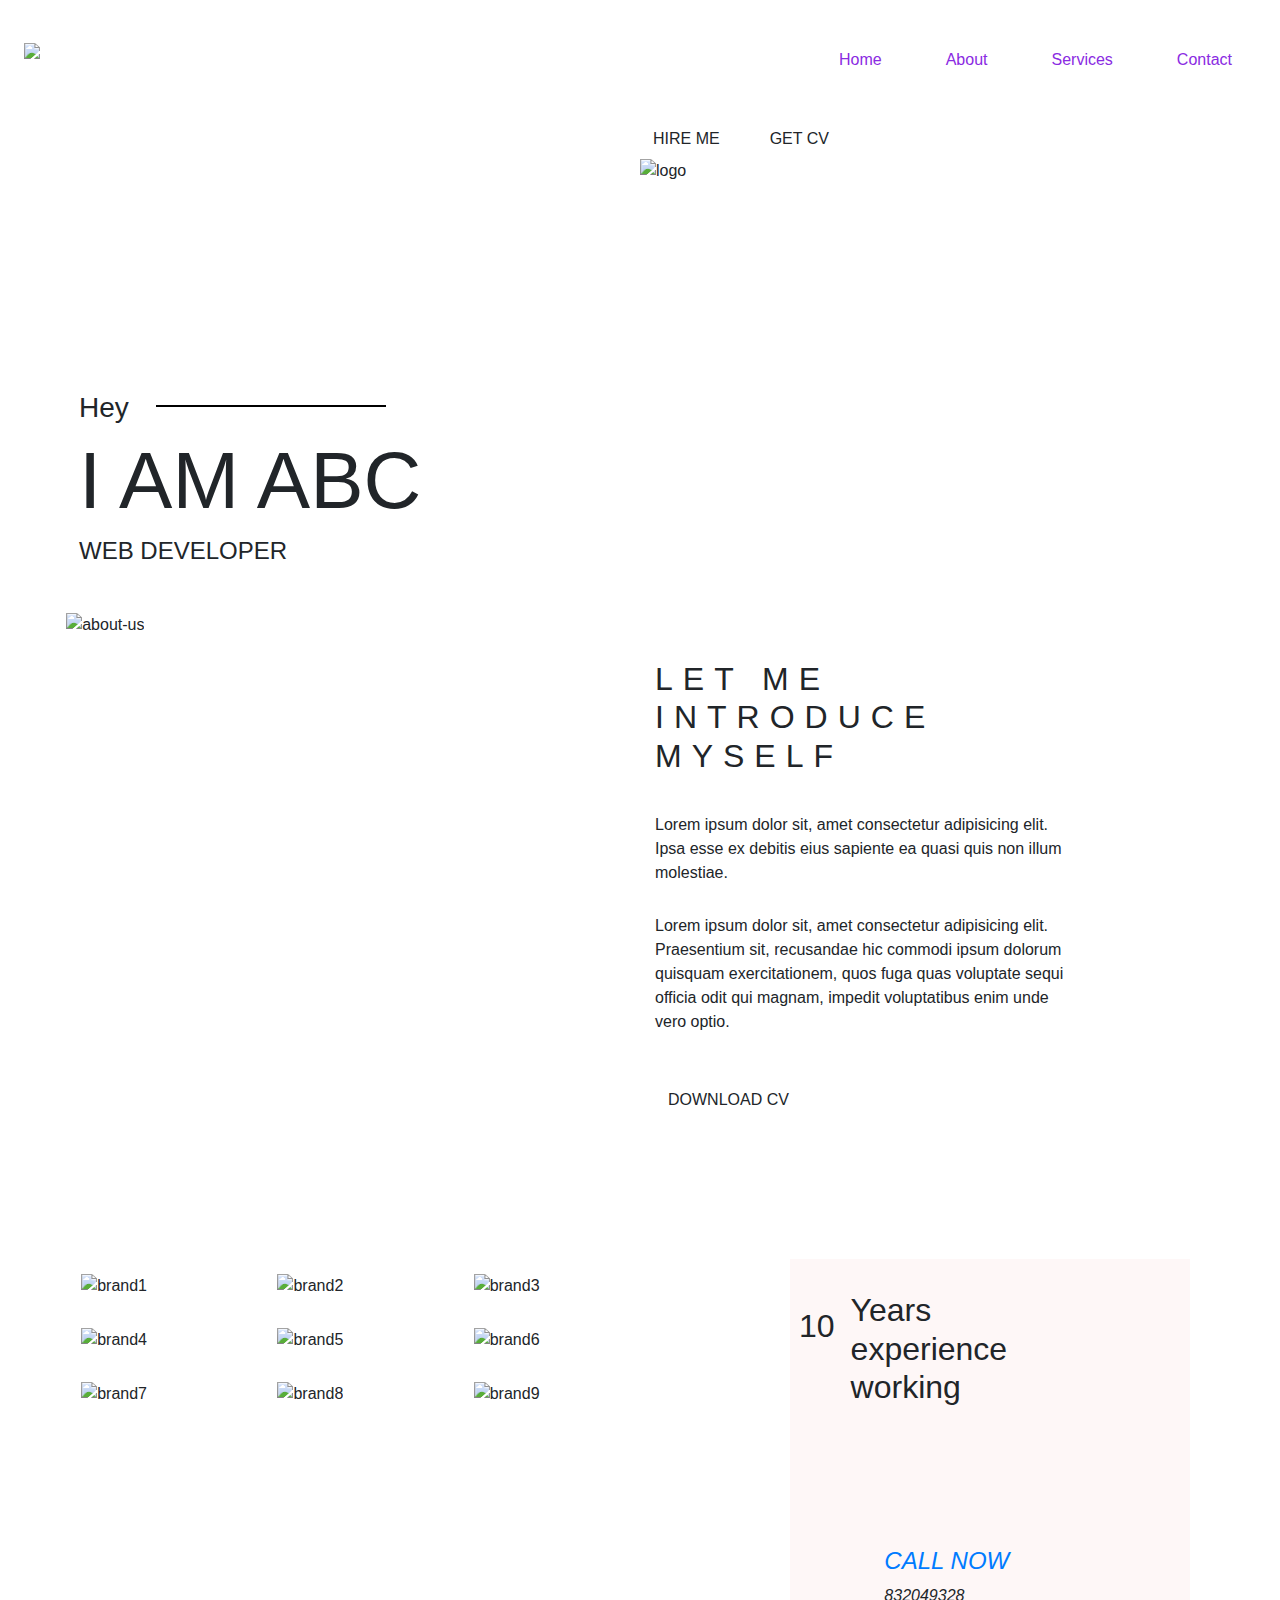
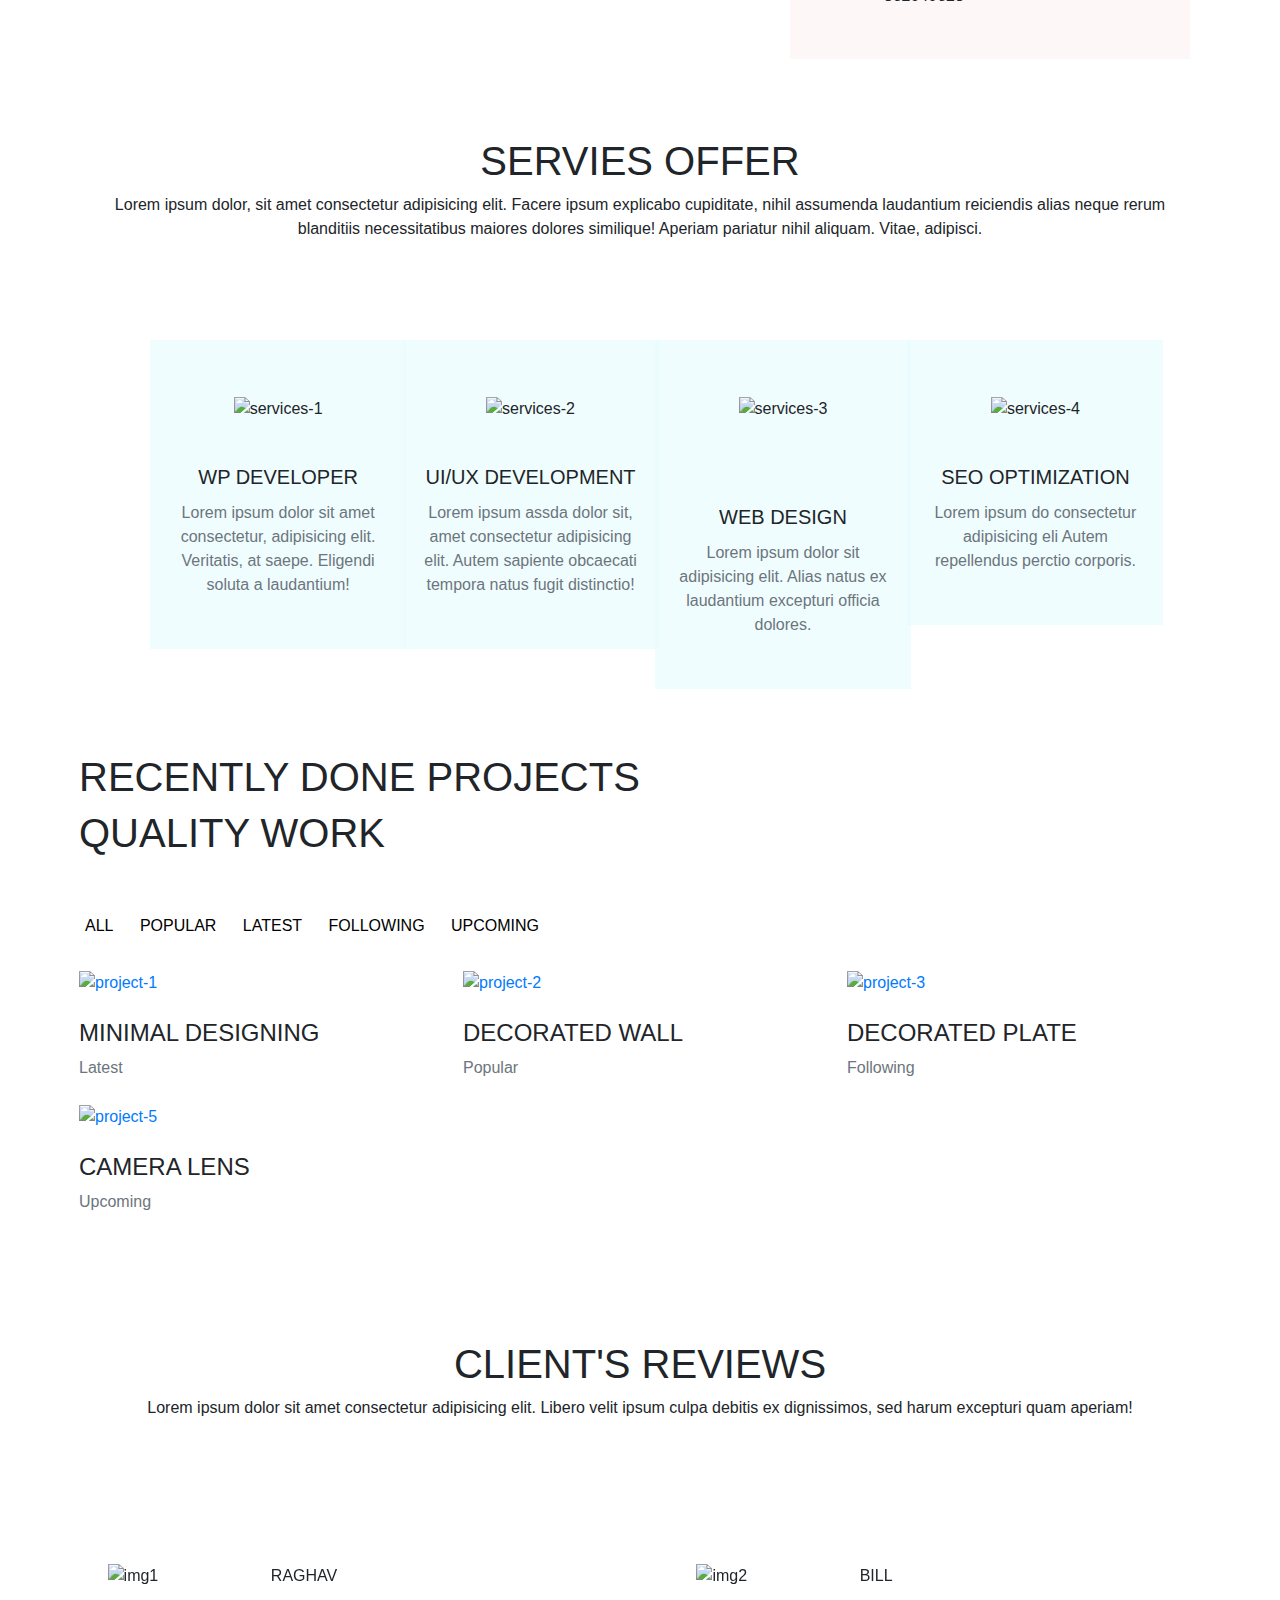
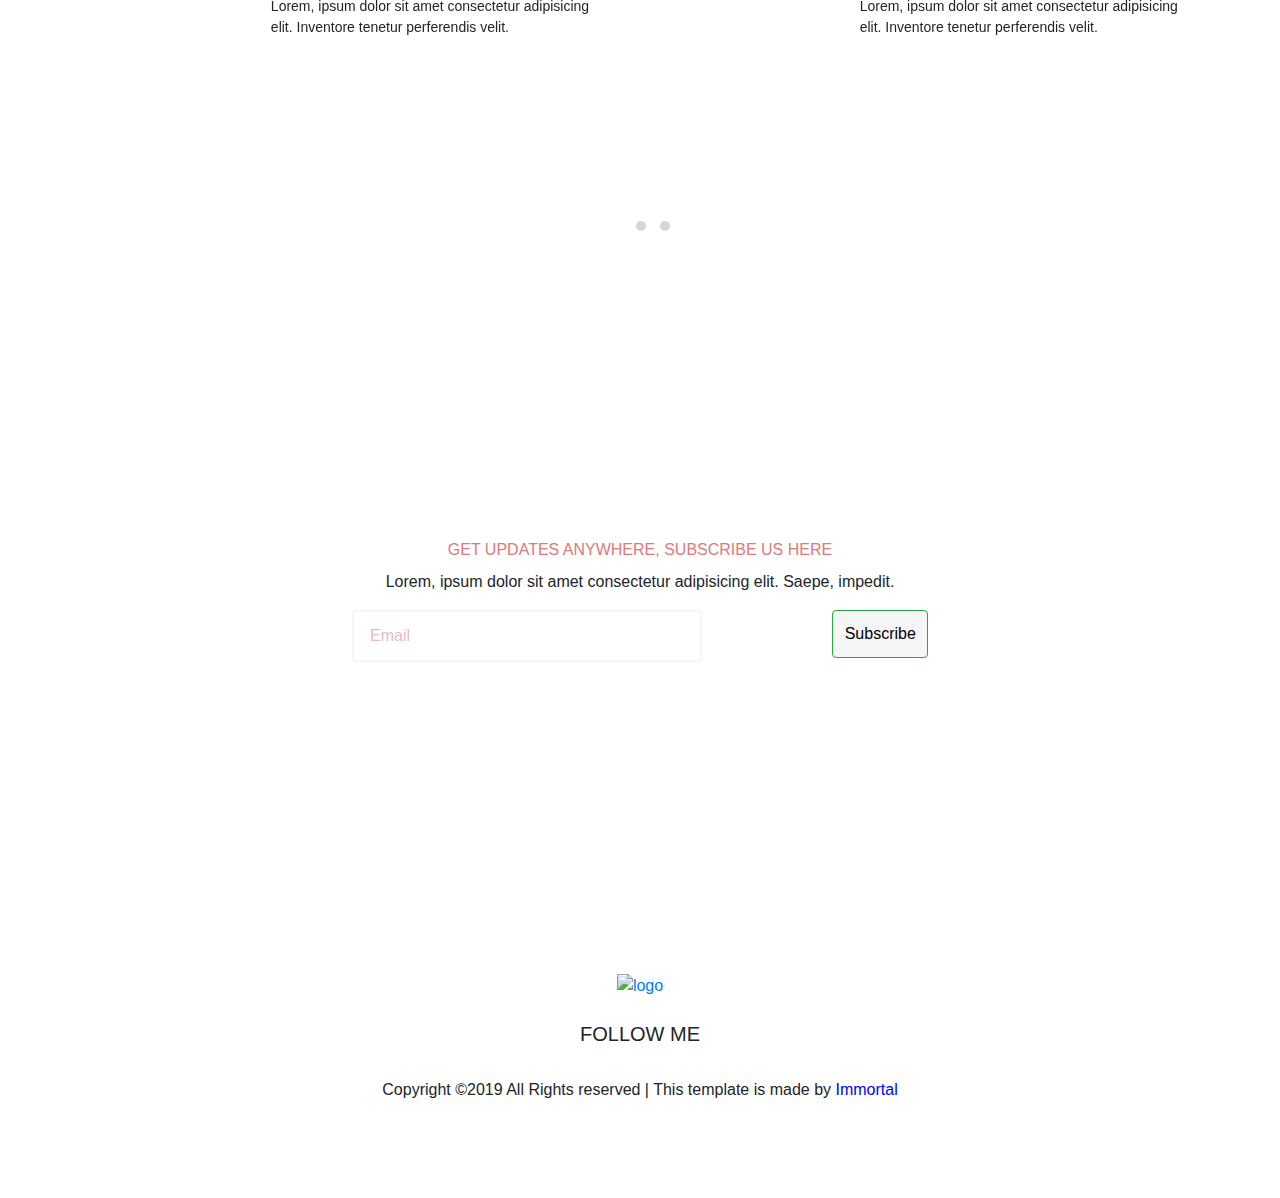
==== index.html @ 2b13bbd4 "Update index.html" ====
<!DOCTYPE html>
<html lang="en">

<head>
    <meta charset="UTF-8">
    <meta http-equiv="X-UA-Compatible" content="IE=edge">
    <meta name="viewport" content="width=device-width, initial-scale=1.0">
    <title>Document</title>
    
    <link rel="stylesheet" href="bootstrap.min.css">
    <link rel="stylesheet" href="all.min.css">
    <link rel="stylesheet" href="magnific-popup.css">
    
    <link rel="stylesheet" href="owl.carousel.min.css">
    <link rel="stylesheet" href="owl.theme.default.min.css">
    <link rel="stylesheet" href="style.css">
    <link rel="stylesheet" href="responsive.css">
    <link href="https://fonts.googleapis.com/css2?family=Indie+Flower&display=swap" rel="stylesheet">
</head>


<body>
    <header class="header_area">
        <div class="main-menu">
           
            <nav class="navbar">
                <div class="brand-title">
                    <img src="https://seeklogo.com/images/I/Immortal-logo-FF2C187976-seeklogo.com.png" alt="logo" style="width: 13rem;">

                </div>
                <a href="#" class="toggle">
        
                   <span class="bar"></span>
                   <span class="bar"></span>
                   <span class="bar"></span>
                  
                </a>
                <div class="navbar-links">
                    <ul>
                        <li><a href="#">Home</a></li>
                        <li><a href="#">About</a></li>
                        <li><a href="#">Services</a></li>
                        
                        <li><a href="#">Contact</a></li> 
                    </ul>
                </div>
            </nav>

        </div>
    </header>
    <!-- start of main area -->
    <main class="site-main">

        <!-- banner area start -->
        <section class="site-banner">
            <div class="container">
                <div class="row">
                    <div class="col-lg-6 col-md-12 site-title">
                        <h3 class="title-text">Hey</h3>
                        <h1 class="title-text text-uppercase">I am ABC</h1>
                        <h4 class="title-text text-uppercase">Web Developer</h4>
                    </div>
                    <div class="site-buttons">
                        <div class="d-flex flex-row flex-wrap">
                            <button type="button" class="btn button primary-button mr-4 text-uppercase">Hire me
                            </button>
                            <button type="button" class="btn button secondary-button text-uppercase"> Get CV</button>

                        </div>
                        <img src="Images/download.png" width="350px" alt="logo" class="img-fluid">
                    </div>
                    <div class="col-lg-6 col-md-12 banner">

                    </div>
                </div>
            </div>
        </section>
        <!-- banner area end -->

        <!-- about area start -->
        <section class="about-area">
            <div class="container-fluid">
                <div class="row">
                    <div class="col-lg-6 col-md-12">
                        <div class="about-image">
                            <img src="../P1 PortFolio/Images/about.png" alt="about-us" class="img-fluid">
                        </div>
                    </div>
                    <div class="col-lg-6 col-md-12 about-title">
                        <h2 class="text-uppercase pt-5">
                            <span>Let me </span>
                            <span>Introduce</span>
                            <span>myself</span>

                        </h2>
                        <div class="paragraph py-4 w-75">
                            <p class="para">
                                Lorem ipsum dolor sit, amet consectetur adipisicing elit. Ipsa esse ex debitis eius
                                sapiente ea quasi quis non illum molestiae.
                            </p>
                            <p class="para">
                                Lorem ipsum dolor sit, amet consectetur adipisicing elit. Praesentium sit, recusandae
                                hic commodi ipsum dolorum quisquam exercitationem, quos fuga quas voluptate sequi
                                officia odit qui magnam, impedit voluptatibus enim unde vero optio.
                            </p>
                        </div>
                        <button type="button" class="btn button primary-button text-uppercase"> Download CV </button>
                    </div>
                </div>
            </div>
        </section>
        <!-- about area end -->
        <!-- start brand area -->
        <section class="brand-area">
            <div class="container-fluid">
                <div class="row">
                    <div class="col-xl-6 col-lg-12 col-md-12">
                        <div class="first-row row">
                            <div class="col-lg-4 col-md-6 col-sm-6">
                                <div class="single-brand">
                                    <img src="./Images/brand1.png" alt="brand1">
                                </div>
                            </div>
                            <div class="col-lg-4 col-md-6 col-sm-6">
                                <div class="single-brand">
                                    <img src="./Images/brand2.png" alt="brand2 ">
                                </div>
                            </div>
                            <div class="col-lg-4 col-md-6 col-sm-6">
                                <div class="single-brand">
                                    <img src="./Images/brand3.png" alt="brand3">
                                </div>
                            </div>
                            <div class="col-lg-4 col-md-6 col-sm-6">
                                <div class="single-brand">
                                    <img src="./Images/brand4.png" alt="brand4">
                                </div>
                            </div>
                            <div class="col-lg-4 col-md-6 col-sm-6">
                                <div class="single-brand">
                                    <img src="./Images/brand5.png" alt="brand5">

                                </div>
                            </div>
                            <div class="col-lg-4 col-md-6 col-sm-6">
                                <div class="single-brand">
                                    <img src="./Images/brand6.png" alt="brand6">

                                </div>
                            </div>
                            <div class="col-lg-4 col-md-6 col-sm-6">
                                <div class="single-brand">
                                    <img src="./Images/brand7.png" alt="brand7">

                                </div>
                            </div>
                            <div class="col-lg-4 col-md-6 col-sm-6">
                                <div class="single-brand">
                                    <img src="./Images/brand8.png" alt="brand8">

                                </div>
                            </div>
                            <div class="col-lg-4 col-md-6 col-sm-6">
                                <div class="single-brand">
                                    <img src="./Images/brand9.png" alt="brand9">

                                </div>
                            </div>


                        </div>
                    </div>
                    <div class="col-xl-6 col-lg-12 col-md-12">
                        <div class="experience-area">
                            <div class="d-flex flex-row years-area">
                                <h2 class="p-3 years">10</h2>
                                <h2>
                                    <div><span>Years</span></div>
                                    <div><span>experience</span></div>
                                    <div><span>working </span></div>

                                </h2>

                            </div>
                            <div class="d-flex flex-row flex-wrap call-area">
                                <span><i class="fas fa-phone-alt fa-3x px-3"></i> </span>
                                <div class="call-now">
                                    <a href="#" class="text-uppercase h4 font-italic">Call now</a>
                                    <span class="font-italic py-2 " style="display: block;">832049328</span>
                                </div>
                            </div>
                            <div class="bg-panel"></div>
                        </div>
                    </div>
                </div>
            </div>
        </section>
        <!-- end brand area -->
        <!-- start of services section -->
        <section class="services-area">
            <div class="container">
                <div class="row">
                    <div class="col-lg-12 text-center services-title">
                        <h1 class="text-uppercase title-text pt-5">Servies offer</h1>
                        <p class="para">
                            Lorem ipsum dolor, sit amet consectetur adipisicing elit. Facere ipsum explicabo cupiditate,
                            nihil assumenda laudantium reiciendis alias neque rerum blanditiis necessitatibus maiores
                            dolores similique! Aperiam pariatur nihil aliquam. Vitae, adipisci.
                        </p>
                    </div>
                </div>
                <div class="container services-list">
                    <div class="row">
                        <div class="col-lg-3 col-md-6 col-sm-12">
                            <div class="services">

                                <div class="services-img text-center py-4">
                                    <img src="./Images/services.png" alt="services-1" style="width: 12rem;">

                                </div>
                                <div class="card-body text-center">
                                    <h5 class="card-title text-uppercase">
                                        WP Developer
                                    </h5>
                                    <p class="card-text text-secondary">
                                        Lorem ipsum dolor sit amet consectetur, adipisicing elit. Veritatis, at saepe.
                                        Eligendi soluta a laudantium!
                                    </p>

                                </div>




                            </div>
                        </div>
                        <div class="col-lg-3 col-md-6 col-sm-12">
                            <div class="services">

                                <div class="services-img text-center py-4">
                                    <img src="./Images/UX.png" alt="services-2" style="width: 12rem;">

                                </div>
                                <div class="card-body text-center">
                                    <h5 class="card-title text-uppercase">
                                        UI/UX development
                                    </h5>
                                    <p class="card-text text-secondary">
                                        Lorem ipsum assda dolor sit, amet consectetur adipisicing elit. Autem sapiente
                                        obcaecati tempora natus fugit distinctio!
                                    </p>

                                </div>


                            </div>


                        </div>
                        <div class="col-lg-3 col-md-6 col-sm-12">
                            <div class="services">

                                <div class="services-img text-center py-4">
                                    <img src="./Images/webd.png" alt="services-3" style="width:12rem">

                                </div>
                                <div class="card-body text-center">
                                    <h5 class="card-title text-uppercase" style="margin-top: 40px;">
                                        Web Design
                                    </h5>
                                    <p class="card-text text-secondary">
                                        Lorem ipsum dolor sit adipisicing elit. Alias natus ex laudantium excepturi
                                        officia dolores.
                                    </p>

                                </div>




                            </div>
                        </div>
                        <div class="col-lg-3 col-md-6 col-sm-12">
                            <div class="services">

                                <div class="services-img hov text-center py-4">
                                    <img src="./Images/seo.png" alt="services-4" style="width: 12rem;">

                                </div>
                                <div class="card-body text-center">
                                    <h5 class="card-title hov text-uppercase">
                                        SEO Optimization
                                    </h5>
                                    <p class="card-text text-secondary">
                                        Lorem ipsum do consectetur adipisicing eli Autem repellendus perctio corporis.
                                    </p>

                                </div>




                            </div>
                        </div>
                    </div>
                </div>
            </div>
        </section>
        <!-- end of services section -->
        <!-- start of project area -->
        <section class="project-area">
            <div class="container">
                <div class="project-title pb-5">
                    <h1 class="text-uppercase title-h1">Recently done projects</h1>
                    <h1 class="text-uppercase title-h1">
                        Quality work
                    </h1>


                </div>
                <div class="button-group">
                    <button type="button" class="active" id="btn1">All</button>
                    <button type="button" data-filter=".popular">Popular</button>
                    <button type="button" data-filter=".latest">Latest</button>
                    <button type="button" data-filter=".Following">Following</button>
                    <button type="button" data-filter=".Upcoming">Upcoming</button>

                </div>
                <div class="row grid">
                    <div class="col-lg-4 col-md-6 col-sm-12 element-item latest">
                        <div class="our-project">
                            <div class="img">
                                <a class="test-popup-link" href="./Images/project1.png ">
                                    <img src="../P1 PortFolio/Images/project1.png" alt="project-1">
                                </a>
                            </div>
                            <div class="title py-4">
                                <h4 class="text-uppercase">Minimal designing</h4>
                                <span class="text-secondary">Latest</span>
                            </div>
                        </div>
                    </div>
                    <div class="col-lg-4 col-md-6 col-sm-12 element-item popular">
                        <div class="our-project">
                            <div class="img">
                                <a class="test-popup-link" href="./Images/project2.png ">
                                    <img src="../P1 PortFolio/Images/project2.png" alt="project-2"></a>
                            </div>
                            <div class="title py-4">
                                <h4 class="text-uppercase">Decorated Wall</h4>
                                <span class="text-secondary">Popular</span>
                            </div>
                        </div>
                    </div>
                    <div class="col-lg-4 col-md-6 col-sm-12 element-item Following">
                        <div class="our-project">
                            <div class="img">
                                <a class="test-popup-link" href="./Images/project3.png ">
                                    <img src="../P1 PortFolio/Images/project3.png" alt="project-3"
                                        style="width: 15rem;"> </a>
                            </div>
                            <div class="title py-4">
                                <h4 class="text-uppercase">Decorated Plate</h4>
                                <span class="text-secondary">Following</span>
                            </div>
                        </div>
                    </div>
                    <div class="col-lg-4 col-md-6 col-sm-12 element-item Upcoming">
                        <div class="our-project">
                            <div class="img">
                                <a class="test-popup-link" href="./Images/project5.png ">
                                    <img src="../P1 PortFolio/Images/project5.png" alt="project-5"></a>

                            </div>
                            <div class="title py-4">
                                <h4 class="text-uppercase">Camera lens</h4>
                                <span class="text-secondary">Upcoming</span>
                            </div>
                        </div>
                    </div>
                </div>
            </div>

        </section>
        <!-- end of project area -->
        <!-- about me area start -->
        <section class="about-area">
            <div class="container">
                <div class="row text-center">
                    <div class="col-12">
                        <div class="about-title">
                            <h1 class="text-uppercase title-h1">
                                Client's reviews
                            </h1>
                            <p class="para"> Lorem ipsum dolor sit amet consectetur adipisicing elit. Libero velit ipsum
                                culpa debitis ex dignissimos, sed harum excepturi quam aperiam!</p>
                        </div>
                    </div>
                </div>
            </div>
            <div class="consainer carousel py-lg-5">
                <div class="owl-carousel owl-theme">
                    <div class="client row">
                        <div class="col-lg-4 col-md-12 client-img">
                            <img src="./Images/c1.png" style="width: 10rem ;height: 10rem;" alt="img1"
                                class="img-fluid">


                        </div>
                        <div class="col-lg-8 col-md-12 about-client ">
                            <h4 class="text-uppercase">Raghav</h4>
                            <p class="para">Lorem, ipsum dolor sit amet consectetur adipisicing elit. Inventore tenetur
                                perferendis velit.
                            </p>
                        </div>
                    </div>
                    <div class="client row">
                        <div class="col-lg-4 col-md-12 client-img">
                            <img src="./Images/c2.png" style="width: 10rem ;height: 10rem;" alt="img2"
                                class="img-fluid">


                        </div>
                        <div class="col-lg-8 col-md-12 about-client ">
                            <h4 class="text-uppercase">Bill </h4>
                            <p class="para">Lorem, ipsum dolor sit amet consectetur adipisicing elit. Inventore tenetur
                                perferendis velit.
                            </p>
                        </div>
                    </div>
                    <div class="client row">
                        <div class="col-lg-4 col-md-12 client-img">
                            <img src="./Images/c3.png" style="width: 10rem ;height: 10rem;" alt="img3"
                                class="img-fluid">
                        </div>
                        <div class="col-lg-8 col-md-12 about-client ">
                            <h4 class="text-uppercase">Rohit </h4>
                            <p class="para">Lorem, ipsum dolor sit amet consectetur adipisicing elit. Inventore tenetur
                                perferendis velit.
                            </p>
                        </div>
                    </div>
                    <div class="client row">
                        <div class="col-lg-4 col-md-12 client-img">
                            <img src="./Images/c1.png" style="width: 10rem ;height: 10rem;" alt="img1"
                                class="img-fluid">


                        </div>
                        <div class="col-lg-8 col-md-12 about-client ">
                            <h4 class="text-uppercase">Raghav</h4>
                            <p class="para">Lorem, ipsum dolor sit amet consectetur adipisicing elit. Inventore tenetur
                                perferendis velit.
                            </p>
                        </div>
                    </div>
                    <div class="client row">
                        <div class="col-lg-4 col-md-12 client-img">
                            <img src="./Images/c2.png" style="width: 10rem; height: 10rem;" alt="img2"
                                class="img-fluid">


                        </div>
                        <div class="col-lg-8 col-md-12 about-client ">
                            <h4 class="text-uppercase">Bill </h4>
                            <p class="para">Lorem, ipsum dolor sit amet consectetur adipisicing elit. Inventore tenetur
                                perferendis velit.
                            </p>
                        </div>
                    </div>
                    <div class="client row">
                        <div class="col-lg-4 col-md-12 client-img">
                            <img src="./Images/c3.png" style="width: 10rem ;height: 10rem;" alt="img3"
                                class="img-fluid">
                        </div>
                        <div class="col-lg-8 col-md-12 about-client ">
                            <h4 class="text-uppercase">Rohit </h4>
                            <p class="para">Lorem, ipsum dolor sit amet consectetur adipisicing elit. Inventore tenetur
                                perferendis velit.
                            </p>
                        </div>
                    </div>
                </div>
            </div>
        </section>
        <!-- end of about me area -->
        <!-- Start of subscribe section -->
        <section class="subscribe-area">
            <div class="container subscribe">
                <div class="row">
                    <div class="col-lg-12 text-center subscribe-title">
                        <h4 class="text-uppercase">Get updates Anywhere, Subscribe us here</h4>
                        <p class="para">
                            Lorem, ipsum dolor sit amet consectetur adipisicing elit. Saepe, impedit.
                        </p>
                    </div>
                </div>
                <div class="d-sm-flex justify-content-center">
                    <form class="w-50">
                        <div class="row d-flex flex-row flex-wrap">
                            <div class="col input-textbox">
                                <input type="email" id="txtemail" class="form-control" placeholder="Email">
                            </div>
                            <div class="col">
                                <div class="btn-submit">
                                    <button type="submit" class="btn btn-success float-right">Subscribe</button>
                                </div>
                            </div>
                        </div>
                    </form>
                </div>
            </div>
        </section>
        <!-- end of subscribe section -->
    </main>
    <!-- end of main area -->
    <!-- footer area start -->
    
<footer class="footer-area">
    <div class="container">
        <div class="flex-wrap">
            <div class="site-logo text-center py-4">
                <a href="#"><img src="https://upload.wikimedia.org/wikipedia/commons/thumb/7/7c/Immortal_logo.svg/1280px-Immortal_logo.svg.png" style="width: 15rem;" alt="logo"></a>
            </div>
            <div class="social text-center">
                <h5 class="text-uppercase"> Follow me</h5>
                <a href="#"> <i class="fab fa-facebook"></i></a>
                <a href="#"> <i class="fab fa-instagram"></i></a>
                <a href="#"> <i class="fab fa-twitter"></i></a>
                <a href="#"> <i class="fab fa-youtube"></i></a>
                <a href="#"> <i class="fab fa-snapchat-ghost"></i></a>
            </div>
            <div class="copyright text-center">
                <p class="para">
                   Copyright &copy2019 All Rights reserved | This template is made by
                   <a href="#"><span style="color: blue;";>Immortal</span></a>

                </p>
                  

            </div>
        </div>
    </div>
</footer>


    <!-- footer area end -->
    <script src="jquery.3.4.1.js"></script>

    <script src="bootstrap.min.js"></script>
    
    <script src="isotope.min.js"></script>
    <script src="jquery.magnific-popup.min.js"></script>
    <script src="owl.carousel.min.js"></script>
    <script src="main.js"></script>
</body>

</html>
---- style.css ----
@import url(./partials/variables.css); 
@import url('https://fonts.googleapis.com/css2?family=Comforter&display=swap');
@import url('https://fonts.googleapis.com/css2?family=Rubik+Beastly&display=swap');
@import url(./partials/global.css);
@import url('https://fonts.googleapis.com/css2?family=Sedgwick+Ave&display=swap');
@import url('https://fonts.googleapis.com/css2?family=Mochiy+Pop+P+One&display=swap');
/* @import url('https://fonts.googleapis.com/css2?family=Indie+Flower&display=swap'); */
/* .header_area .main-menu .navbar .navbar-brand{
    padding: 0 2rem 0 5rem;
} */

*{
  box-sizing: border-box;
}

.navbar{
  display: flex;
  justify-content: space-between;
  align-items: center;
 
  
  /* background-color: whitesmoke; */

color: white;
}

.brand-title{
  font-size: 1.5rem;
  margin: .5rem;

}
.navbar-links ul{
  margin: 0;
  padding: 0;
display: flex;

}
.navbar-links li{
  list-style: none;

}

.navbar-links li a{
  text-decoration: none;
  color:#8a2be2;
  padding: 2rem;
  display: block;
  font-family: var(--ave);
  
}

.navbar-links li:hover {
  background-color:cyan;
  height: fit-content;
  height: min-content;
  border-radius: 100px;
}

.toggle{
  position: absolute;
  top: .75rem;
  right: 1rem;
  /* display: none; */
  flex-direction: column;
  justify-content: space-between;
  width: 30px;
  
  height: 21px;
  margin-top: 4rem;
  

}
.toggle .bar{
  
  height:3px;
  width: 100%;
background-color: black;
  
  border-radius: 10px;
  margin: .3rem;
  

}

  



.header_area .main-menu .navbar{
    padding: 1rem 20rem;
}
.header_area .main-menu .navbar-nav .nav-link{

   font-family:var(--indie);
  
    text-transform: uppercase;
  font-weight: 500;
  padding: 1.7rem;
  color: rgb(206, 35, 35);  
}

.header_area .main-menu .navbar-nav .active{
background: var(--gradient-color);
-webkit-background-clip: text; 
-webkit-text-fill-color: transparent;
background-clip: text;
} 
.header_area .main-menu .navbar-nav a:hover{
background: var(--gradient-color);
-webkit-background-clip: text;
-webkit-text-fill-color: transparent;
background-clip: text;
} 

.site-main .site-banner {
  background: url(../Images/images.png) no-repeat  ;
  background-position: 0% 0%;
  
}

.site-main .site-banner .site-title h3{
  padding-top: 35%;
  font-weight: 500;
  margin-top: 5rem;
}
.site-main .site-banner .site-title h3::after{
  content: " ";
  height: 2px;
  width: 18vw;
  background-color: black;
  display: inline-block;
  margin-left: 5%;
  transform: translateY(-10px);


}

.site-main .site-banner .site-title h4{
  font-size: 1.5rem;
}
.site-main .site-banner .site-title h1{
  font-size: 5rem;
}
.site-main .site-banner .banner-image > img{
  padding: 7rem 0;
  width: 90rem;
}

/* about section */
.site-main .about-area{
  padding: 8rem 5rem ;
}

.site-main .about-area .about-title h2>span{

  display: block;
  font: normal bold 49px;

  letter-spacing: 10px;


  
}


.site-main .about-area .about-title .paragraph>p{
  padding: .4rem 0;

}
/* end about area */

/* start brand area */

.site-main .brand-area{
  padding: 1rem 20rem;
  margin-top:4rem ;
}

.site-main .brand-area .first-area .col-lg-4{
   display: flex;
   justify-content: center;
}
/* end brand area */
.site-main .brand-area .first-area .col-lf-4 > .single-brand{
  border: 1px solid var(--border-color);
  text-align: center;
  padding: 1.8rem 0rem;
  margin: .9rem 0;
  width: 180px;
  height: 100px;
  cursor: pointer;
  transition: transform .4s ease;
}

.site-main .brand-area .first-row .col-lg-4 > .single-brand> img{
  width: 50%;
  margin: 15px;
  
}
.site-main .brand-area .first-row .col-lg-4 >.single-brand:hover{

box-shadow: var(--box-shadow);
transform: scale(1,1); 
 }
.site-main .brand-area .first-row .col-lg-4 >.single-brand:hover>img{

filter: brightness(0,15);
}

.site-main .brand-area .experience-area .years-area{
  /* background:url(../Images/pngwing.com.png); */
  padding: 2rem 0;
  width: 40rem;
  height: 18rem;
  padding-left: 8rem;
  padding-left:8rem;
  position: relative;

}

.site-main .brand-area .experience-area .bg-panel{
  position: absolute;
  left: -190px ; top: 0%;
  background: #e029290a;
  width: 400px;
  height: 400px;
  margin-left: 340px;
  z-index: -1;
  
}

.site-main .brand-area .experience-area .years-area .years{
  font: normal bold 84px/40 ;
  color: var(--primary-color);
  z-index:2;
}

.site-main .brand-area .experience-area .years-area h2>span{
  font: normal 600 22px/30px ;
  font-family: cursive;
}
.site-main .brand-area .experience-area .call-area{
  padding-left: 10rem;
}

/* services section */
.site-main.servies-area{
 padding: 7rem 2rem; 
}

.site-main .services-area .services-title{
  padding: 0 14rem;
}

.site-main .services-area.services-title h1{
  font-size: 35px;
}


.services:hover{
  
  box-shadow: var(--box-shadow2);
  transition: box-shadow .6s ease;
}

.services{
  background: black; 
  background: rgba(230, 252,253,.6);
  padding: 2rem 0;
  width: 16rem;
  margin-top: 3rem;
  transition: box-shadow .5s ease; 
 

}




/* end of services area */
/* project area */
.project-area{
  padding: 4rem 0 ;


}
.button-group{
  margin-bottom: 2rem;

}

.site-main .project-area .button-group button{
  background: transparent;
  border: none;
  font: normal 500 16px/130px;
  text-transform: uppercase;

}



.our-project .title h4{
  
  font-family: var(--ave);
 }

 .project-area .button-group button + button{
   padding-left: 1rem;

 }
 .project-area .grid .our-project > .title h4{
   font: normal 700 16/25px;

 }

 button:focus,
 button:active
 button:hover
 .btn:active,
 .btn.active{
   outline: 0px !important;
   box-shadow: none !important;
 }

/* clients area start */
.site-main .about-area .about.title p{
  padding: 1rem 7rem;
}
.site-main .about-area .client{
  background: #ffffff10;
  box-shadow: var(--box-shadow);
  margin: 3rem 0rem;
}

.site-main .about-area .client .client-img{
  padding: 2rem;
}
.site-main .about-area .client .about-client{
  padding-top: 2rem;

}

 .site-main .about-area .client .about-client h4{
   font: normal 500 21px/20px var(--ave);
 }
 .site-main .about-area .client .about-client p{
   font-size: 14px;
 }

 .site-main .about-area .owl-carousel .owl-item{
   display: flex;
   justify-content: center;
   padding: 0 1.5rem;

 }

 .site-main .about-area .owl-carousel .owl-dots .owl-dot.active span{
   background: var(--gradient-color);
   width: 12px;
   height: 12px;

 }
/* end clients area */

/* subscribe me section start */
.site-main .subscribe-area .subscribe{
  background: url(../Images/subscribe.png) no-repeat ;
  padding: 10rem 0;
  margin: 3rem auto;
  
}
.site-main .subscribe-area .subscribe .subscribe-title h4{
  font: normal 700 30px/30px var(--pop);
  color: rgb(221, 122, 122);
}
.site-main .subscribe-area .subscribe form .input-textbox input{
  width: 350px;
  padding:  1.5rem 1rem;
  border: 2px solid whitesmoke;
  background: transparent;
  color: white;
  font: normal 500 17px/20px var(--ave);
}
.site-main .subscribe-area .subscribe form .input-textbox input::placeholder{
  color:rgb(231, 187, 187);
  

  }

  .site-main .subscribe-area .subscribe form .btn-submit button{
    background-color: whitesmoke;
    color: black;
    padding: .7rem;
  }

/* subscribe me section end */

/* footer area start */
.footer-area{
  padding: 5rem 0;
  background: url(../Images/footer.png);
}
/* footer area end */
---- responsive.css ----
@media only screen and ( max-width:340px){
    .header_area .main-menu .navbar,
    .header_area .main-menu .navbar .navbar-brand,
    .site-main .subscribe-area .subscribe .subscribe-title, 
    .site-main .subscribe-area .subscribe .subscribe-title p,h4,
    .site-main .services-area,
    .site-main .subscribe-area .subscribe{

               padding: 2%;
        margin :0;
    }
    .site-main .site-banner .site-title h1{
     font-size: 41px;   
    }
    .site-main .subscribe-area .subscribe form .input-textbox input{
        width: 15rem !important;
    
    }
    .site-main > .services-area .services{
        width: 13rem;
    }
}
@media only screen and ( max-width:792px){
    .site-main .about-area .about-title h2>span{
        font-size: 31px;
        letter-spacing: 10px;

    }
    .site-main .brand-area .experience-area .years-area{
        padding-left: 1%;
        width: 49%;
    }
    .site-main .brand-area .experience-area .bg-panel{
        margin-left: 30%;
        width: 80%;
    }
    .site-main .brand-area .experience-area .call-area{
        padding-left: 3%;
    }
    .site-main .project-area .button-group button{
        font: normal 500 18px/40px var(--ave);
    }
    .site-main .about-area .about-title p{
        padding: 0%;

    }
    .site-main .subscribe-area .subscribe form .input-textbox input{
        width: 20rem;
        margin :5%;
    }
}
    @media only screen and ( max-width:1910px){
        .header_area .main-menu .navbar{
            padding: 1rem;
        }
        .container{
            max-width: 90%;

        }
        .site-main .brand-area,
        .site-main .services-area .services-title,
        .site-main .about-area{
            padding: 3% 4%;
        }

    }
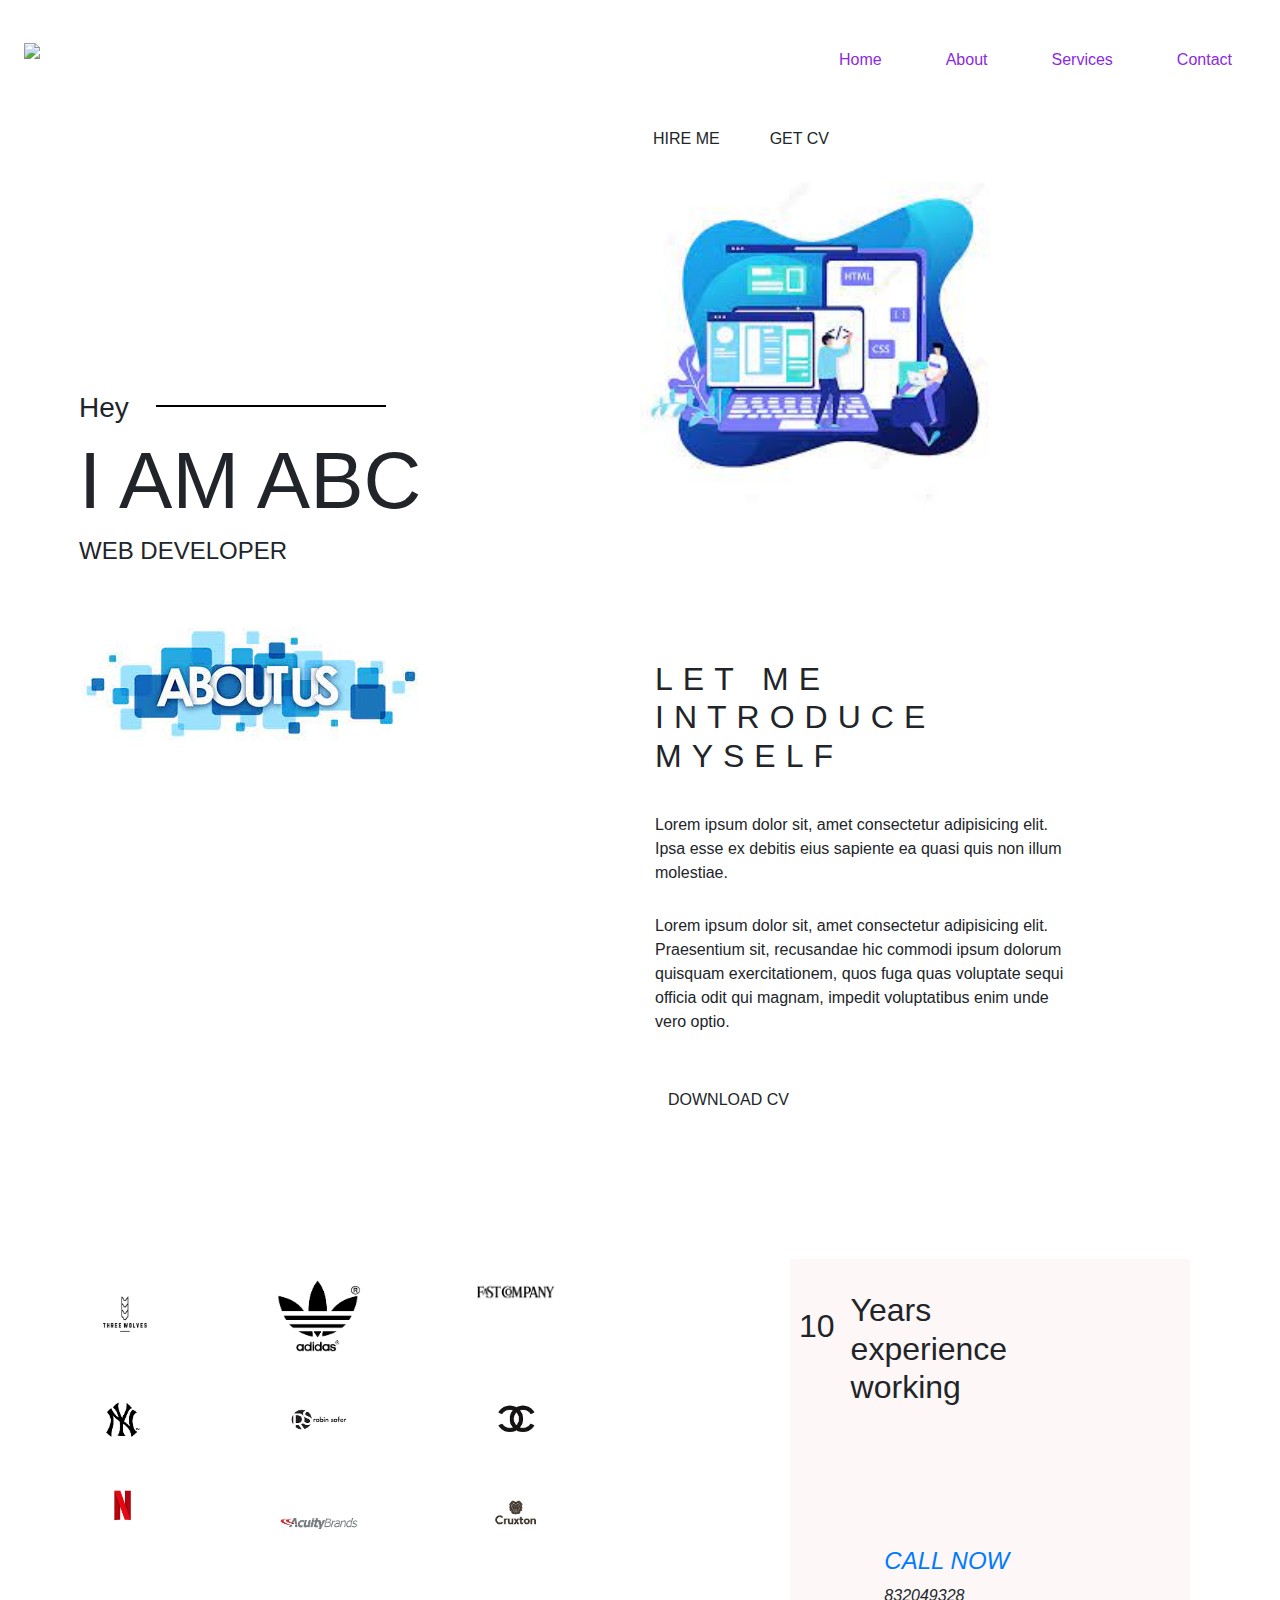
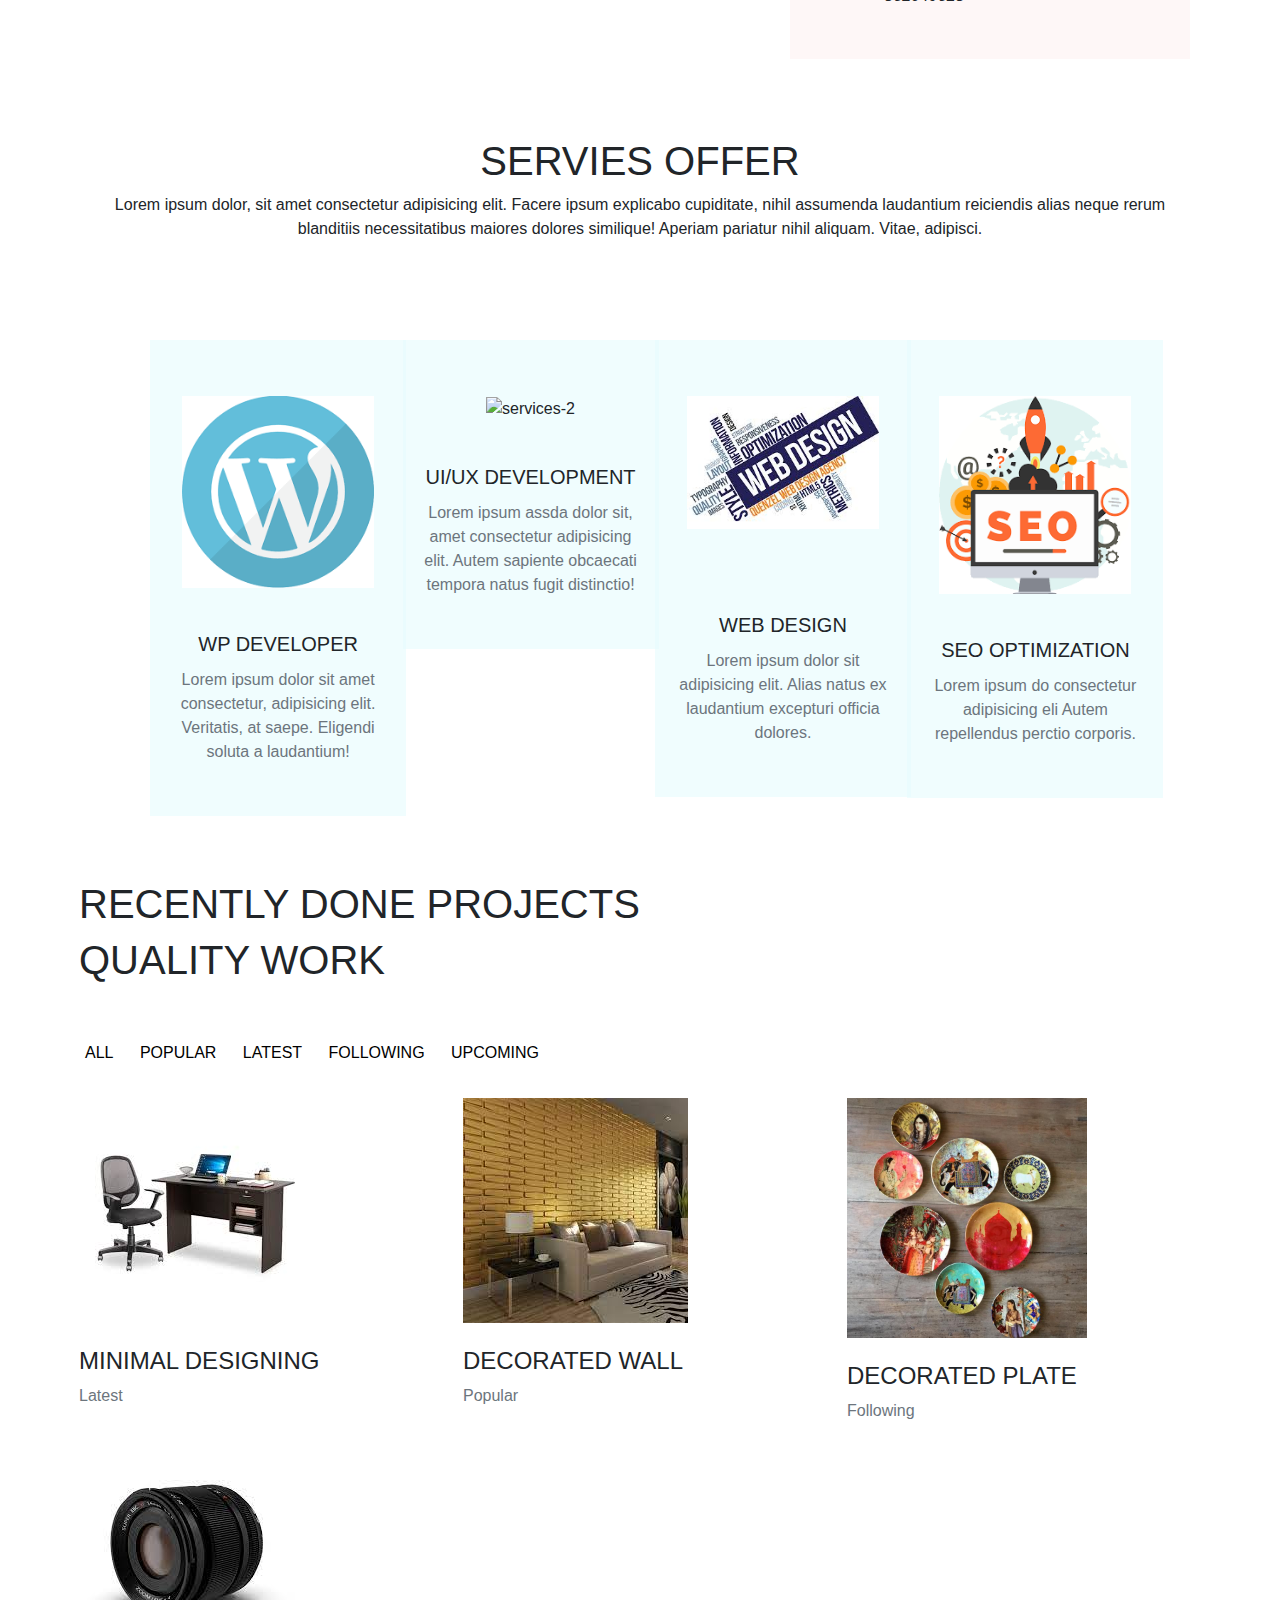
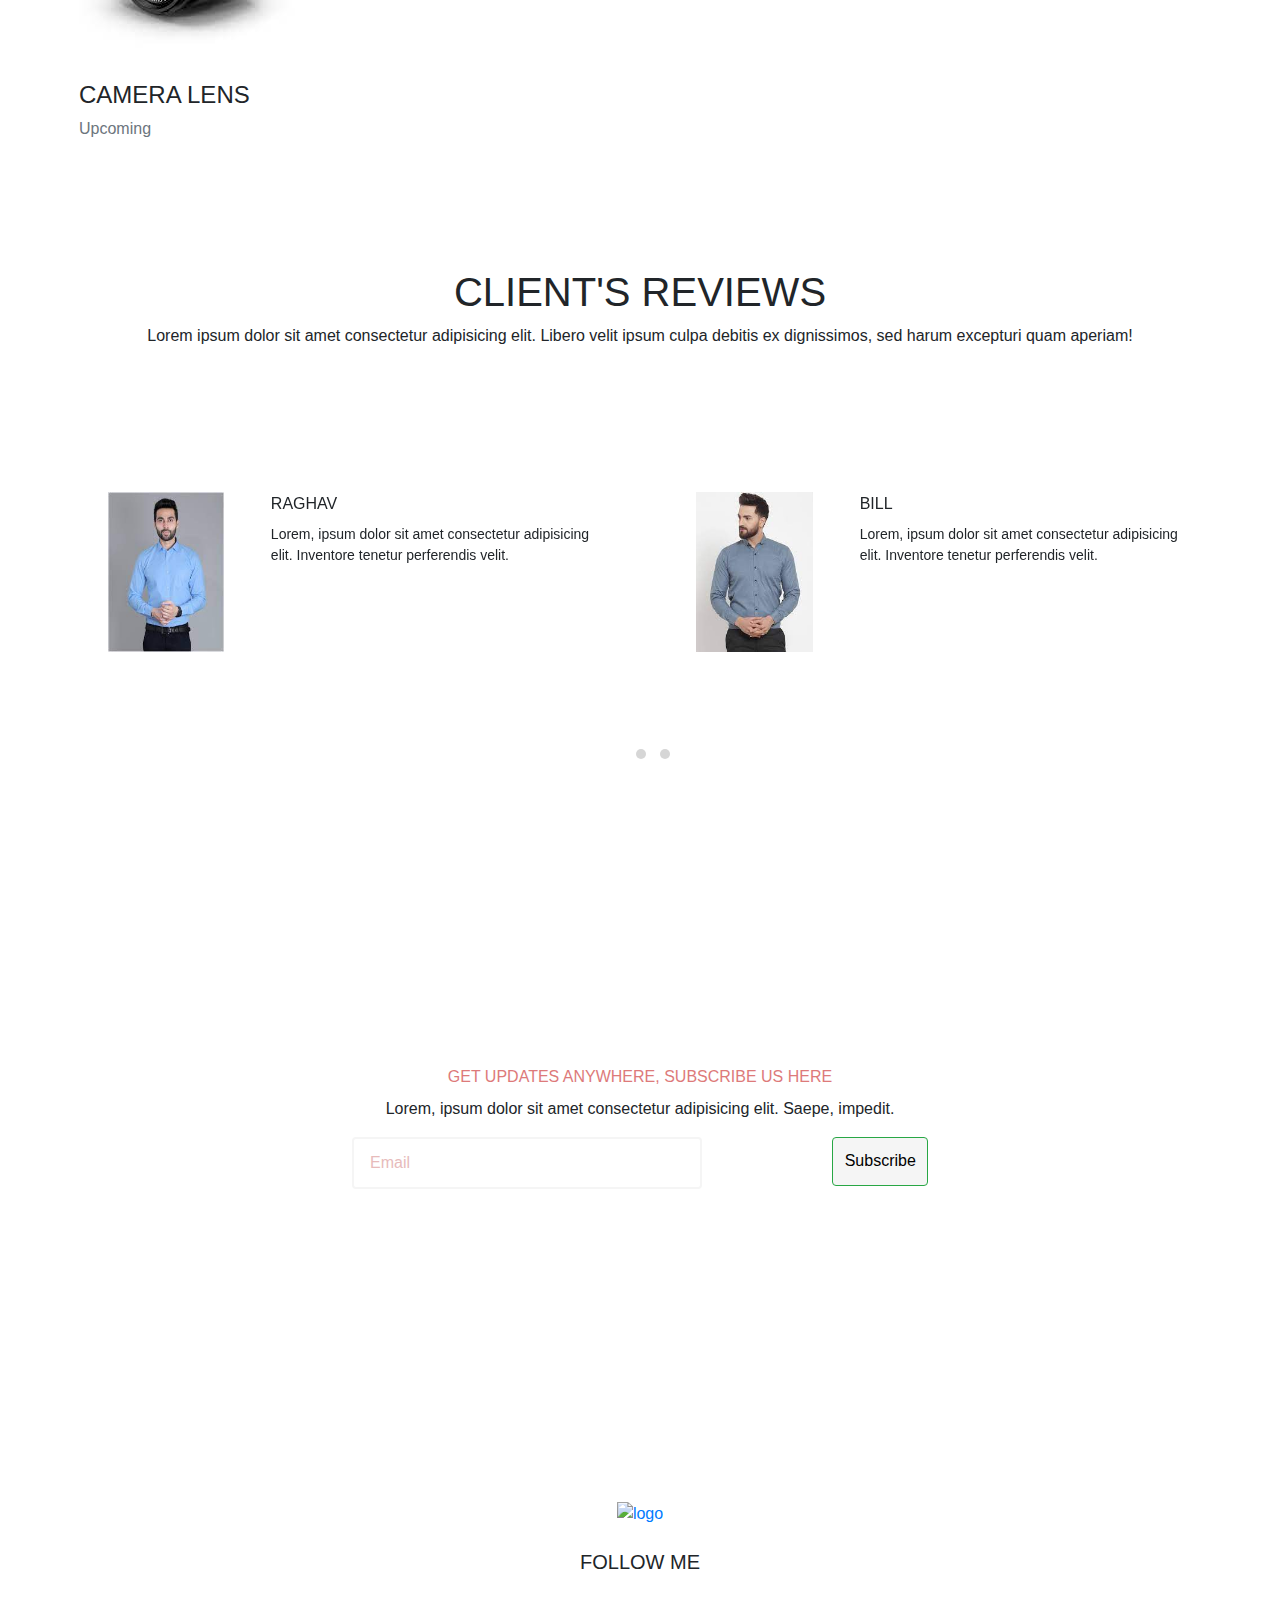
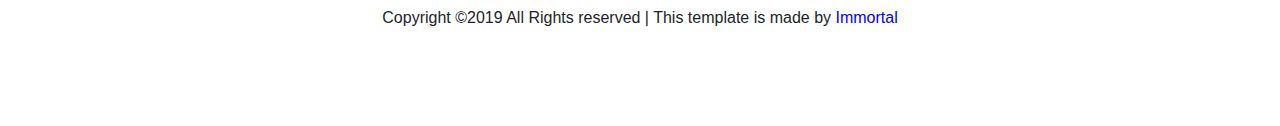
==== commit f1ac3241: "Update index.html" ====
--- a/index.html
+++ b/index.html
@@ -67,7 +67,7 @@
                             <button type="button" class="btn button secondary-button text-uppercase"> Get CV</button>
 
                         </div>
-                        <img src="Images/download.png" width="350px" alt="logo" class="img-fluid">
+                        <img src="download.png" width="350px" alt="logo" class="img-fluid">
                     </div>
                     <div class="col-lg-6 col-md-12 banner">
 
@@ -83,7 +83,7 @@
                 <div class="row">
                     <div class="col-lg-6 col-md-12">
                         <div class="about-image">
-                            <img src="../P1 PortFolio/Images/about.png" alt="about-us" class="img-fluid">
+                            <img src="about.png" alt="about-us" class="img-fluid">
                         </div>
                     </div>
                     <div class="col-lg-6 col-md-12 about-title">
@@ -118,51 +118,51 @@
                         <div class="first-row row">
                             <div class="col-lg-4 col-md-6 col-sm-6">
                                 <div class="single-brand">
-                                    <img src="./Images/brand1.png" alt="brand1">
-                                </div>
-                            </div>
-                            <div class="col-lg-4 col-md-6 col-sm-6">
-                                <div class="single-brand">
-                                    <img src="./Images/brand2.png" alt="brand2 ">
-                                </div>
-                            </div>
-                            <div class="col-lg-4 col-md-6 col-sm-6">
-                                <div class="single-brand">
-                                    <img src="./Images/brand3.png" alt="brand3">
-                                </div>
-                            </div>
-                            <div class="col-lg-4 col-md-6 col-sm-6">
-                                <div class="single-brand">
-                                    <img src="./Images/brand4.png" alt="brand4">
-                                </div>
-                            </div>
-                            <div class="col-lg-4 col-md-6 col-sm-6">
-                                <div class="single-brand">
-                                    <img src="./Images/brand5.png" alt="brand5">
-
-                                </div>
-                            </div>
-                            <div class="col-lg-4 col-md-6 col-sm-6">
-                                <div class="single-brand">
-                                    <img src="./Images/brand6.png" alt="brand6">
-
-                                </div>
-                            </div>
-                            <div class="col-lg-4 col-md-6 col-sm-6">
-                                <div class="single-brand">
-                                    <img src="./Images/brand7.png" alt="brand7">
-
-                                </div>
-                            </div>
-                            <div class="col-lg-4 col-md-6 col-sm-6">
-                                <div class="single-brand">
-                                    <img src="./Images/brand8.png" alt="brand8">
-
-                                </div>
-                            </div>
-                            <div class="col-lg-4 col-md-6 col-sm-6">
-                                <div class="single-brand">
-                                    <img src="./Images/brand9.png" alt="brand9">
+                                    <img src="brand1.png" alt="brand1">
+                                </div>
+                            </div>
+                            <div class="col-lg-4 col-md-6 col-sm-6">
+                                <div class="single-brand">
+                                    <img src="brand2.png" alt="brand2 ">
+                                </div>
+                            </div>
+                            <div class="col-lg-4 col-md-6 col-sm-6">
+                                <div class="single-brand">
+                                    <img src="brand3.png" alt="brand3">
+                                </div>
+                            </div>
+                            <div class="col-lg-4 col-md-6 col-sm-6">
+                                <div class="single-brand">
+                                    <img src="brand4.png" alt="brand4">
+                                </div>
+                            </div>
+                            <div class="col-lg-4 col-md-6 col-sm-6">
+                                <div class="single-brand">
+                                    <img src="brand5.png" alt="brand5">
+
+                                </div>
+                            </div>
+                            <div class="col-lg-4 col-md-6 col-sm-6">
+                                <div class="single-brand">
+                                    <img src="brand6.png" alt="brand6">
+
+                                </div>
+                            </div>
+                            <div class="col-lg-4 col-md-6 col-sm-6">
+                                <div class="single-brand">
+                                    <img src="brand7.png" alt="brand7">
+
+                                </div>
+                            </div>
+                            <div class="col-lg-4 col-md-6 col-sm-6">
+                                <div class="single-brand">
+                                    <img src="brand8.png" alt="brand8">
+
+                                </div>
+                            </div>
+                            <div class="col-lg-4 col-md-6 col-sm-6">
+                                <div class="single-brand">
+                                    <img src="brand9.png" alt="brand9">
 
                                 </div>
                             </div>
@@ -215,7 +215,7 @@
                             <div class="services">
 
                                 <div class="services-img text-center py-4">
-                                    <img src="./Images/services.png" alt="services-1" style="width: 12rem;">
+                                    <img src="services.png" alt="services-1" style="width: 12rem;">
 
                                 </div>
                                 <div class="card-body text-center">
@@ -238,7 +238,7 @@
                             <div class="services">
 
                                 <div class="services-img text-center py-4">
-                                    <img src="./Images/UX.png" alt="services-2" style="width: 12rem;">
+                                    <img src=".UX.png" alt="services-2" style="width: 12rem;">
 
                                 </div>
                                 <div class="card-body text-center">
@@ -261,7 +261,7 @@
                             <div class="services">
 
                                 <div class="services-img text-center py-4">
-                                    <img src="./Images/webd.png" alt="services-3" style="width:12rem">
+                                    <img src="webd.png" alt="services-3" style="width:12rem">
 
                                 </div>
                                 <div class="card-body text-center">
@@ -284,7 +284,7 @@
                             <div class="services">
 
                                 <div class="services-img hov text-center py-4">
-                                    <img src="./Images/seo.png" alt="services-4" style="width: 12rem;">
+                                    <img src="seo.png" alt="services-4" style="width: 12rem;">
 
                                 </div>
                                 <div class="card-body text-center">
@@ -331,7 +331,7 @@
                         <div class="our-project">
                             <div class="img">
                                 <a class="test-popup-link" href="./Images/project1.png ">
-                                    <img src="../P1 PortFolio/Images/project1.png" alt="project-1">
+                                    <img src="project1.png" alt="project-1">
                                 </a>
                             </div>
                             <div class="title py-4">
@@ -344,7 +344,7 @@
                         <div class="our-project">
                             <div class="img">
                                 <a class="test-popup-link" href="./Images/project2.png ">
-                                    <img src="../P1 PortFolio/Images/project2.png" alt="project-2"></a>
+                                    <img src="project2.png" alt="project-2"></a>
                             </div>
                             <div class="title py-4">
                                 <h4 class="text-uppercase">Decorated Wall</h4>
@@ -356,7 +356,7 @@
                         <div class="our-project">
                             <div class="img">
                                 <a class="test-popup-link" href="./Images/project3.png ">
-                                    <img src="../P1 PortFolio/Images/project3.png" alt="project-3"
+                                    <img src="project3.png" alt="project-3"
                                         style="width: 15rem;"> </a>
                             </div>
                             <div class="title py-4">
@@ -369,7 +369,7 @@
                         <div class="our-project">
                             <div class="img">
                                 <a class="test-popup-link" href="./Images/project5.png ">
-                                    <img src="../P1 PortFolio/Images/project5.png" alt="project-5"></a>
+                                    <img src="project5.png" alt="project-5"></a>
 
                             </div>
                             <div class="title py-4">
@@ -402,7 +402,7 @@
                 <div class="owl-carousel owl-theme">
                     <div class="client row">
                         <div class="col-lg-4 col-md-12 client-img">
-                            <img src="./Images/c1.png" style="width: 10rem ;height: 10rem;" alt="img1"
+                            <img src="c1.png" style="width: 10rem ;height: 10rem;" alt="img1"
                                 class="img-fluid">
 
 
@@ -416,7 +416,7 @@
                     </div>
                     <div class="client row">
                         <div class="col-lg-4 col-md-12 client-img">
-                            <img src="./Images/c2.png" style="width: 10rem ;height: 10rem;" alt="img2"
+                            <img src="c2.png" style="width: 10rem ;height: 10rem;" alt="img2"
                                 class="img-fluid">
 
 
@@ -430,7 +430,7 @@
                     </div>
                     <div class="client row">
                         <div class="col-lg-4 col-md-12 client-img">
-                            <img src="./Images/c3.png" style="width: 10rem ;height: 10rem;" alt="img3"
+                            <img src="c3.png" style="width: 10rem ;height: 10rem;" alt="img3"
                                 class="img-fluid">
                         </div>
                         <div class="col-lg-8 col-md-12 about-client ">
@@ -442,7 +442,7 @@
                     </div>
                     <div class="client row">
                         <div class="col-lg-4 col-md-12 client-img">
-                            <img src="./Images/c1.png" style="width: 10rem ;height: 10rem;" alt="img1"
+                            <img src="c1.png" style="width: 10rem ;height: 10rem;" alt="img1"
                                 class="img-fluid">
 
 
@@ -456,7 +456,7 @@
                     </div>
                     <div class="client row">
                         <div class="col-lg-4 col-md-12 client-img">
-                            <img src="./Images/c2.png" style="width: 10rem; height: 10rem;" alt="img2"
+                            <img src="c2.png" style="width: 10rem; height: 10rem;" alt="img2"
                                 class="img-fluid">
 
 
@@ -470,7 +470,7 @@
                     </div>
                     <div class="client row">
                         <div class="col-lg-4 col-md-12 client-img">
-                            <img src="./Images/c3.png" style="width: 10rem ;height: 10rem;" alt="img3"
+                            <img src="c3.png" style="width: 10rem ;height: 10rem;" alt="img3"
                                 class="img-fluid">
                         </div>
                         <div class="col-lg-8 col-md-12 about-client ">
@@ -533,7 +533,7 @@
             <div class="copyright text-center">
                 <p class="para">
                    Copyright &copy2019 All Rights reserved | This template is made by
-                   <a href="#"><span style="color: blue;";>Immortal</span></a>
+                   <a href="#"><span style="color: blue;">Immortal</span></a>
 
                 </p>
                   
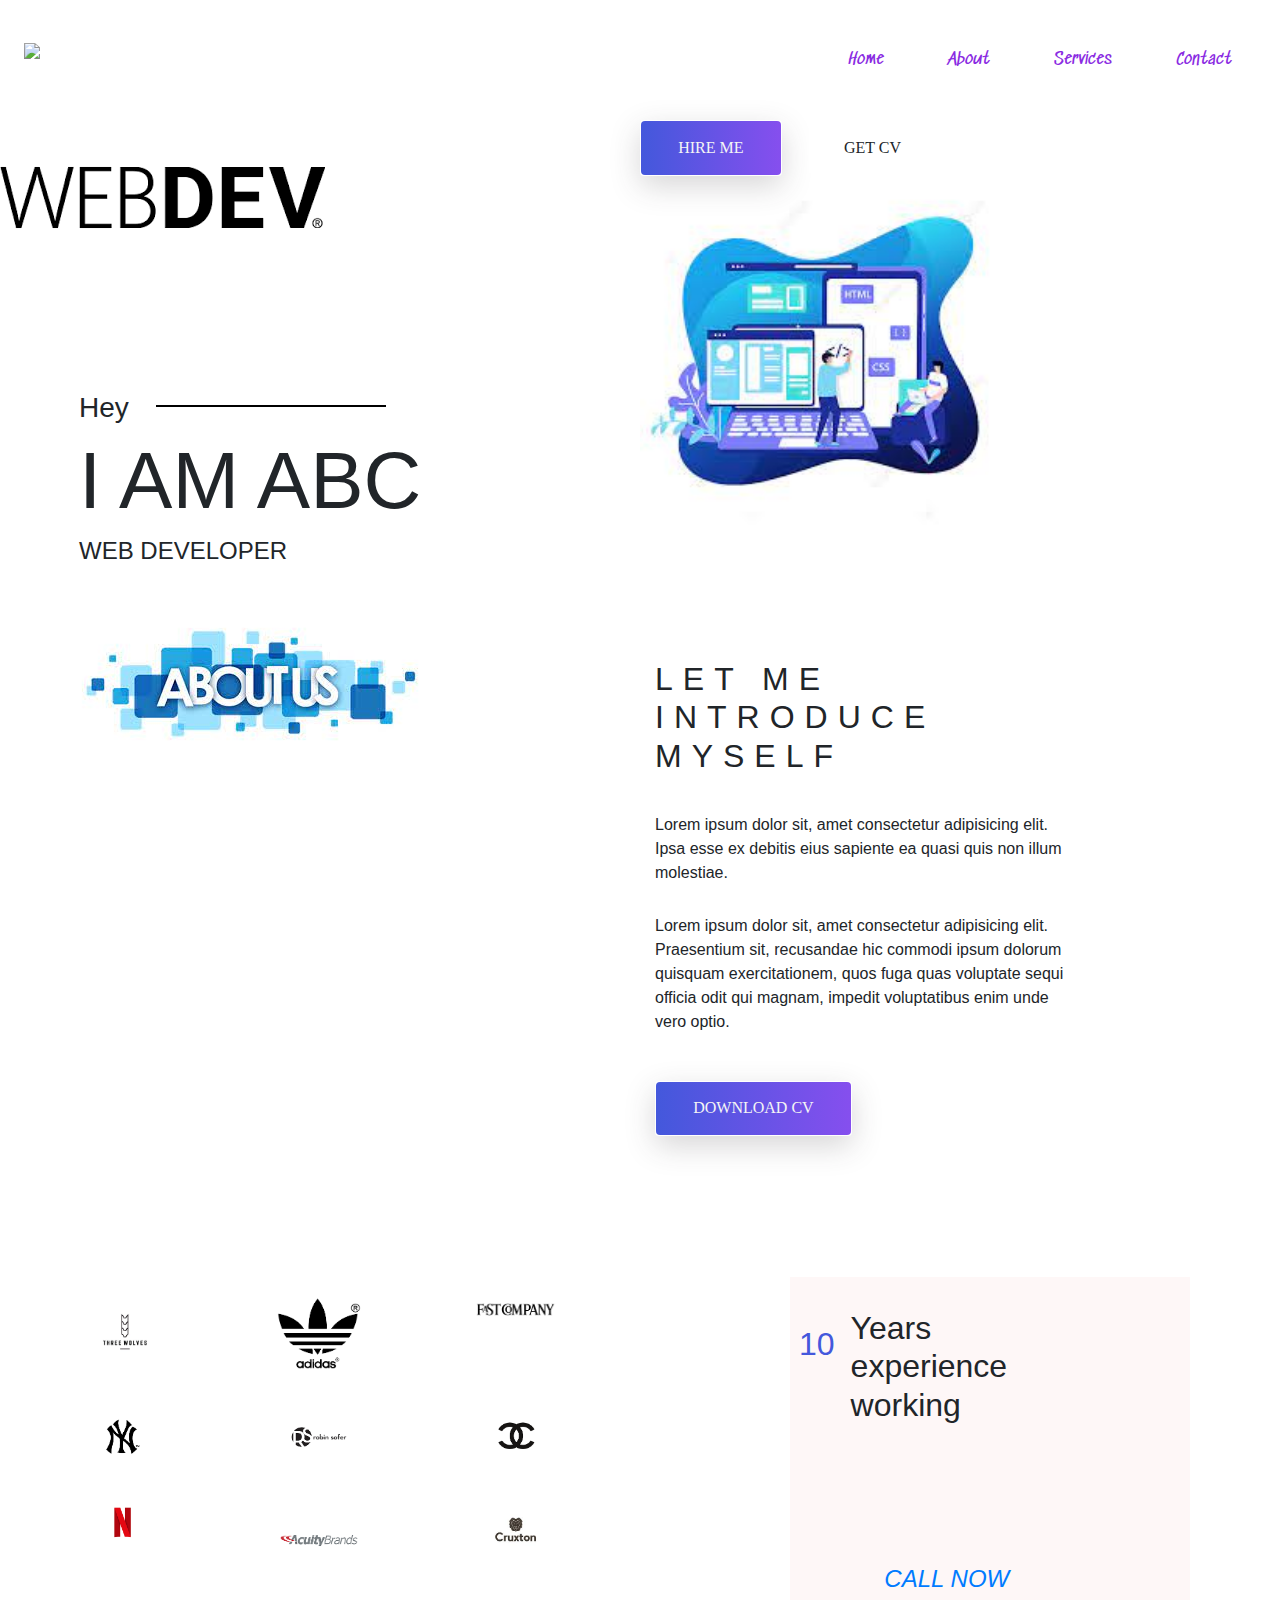
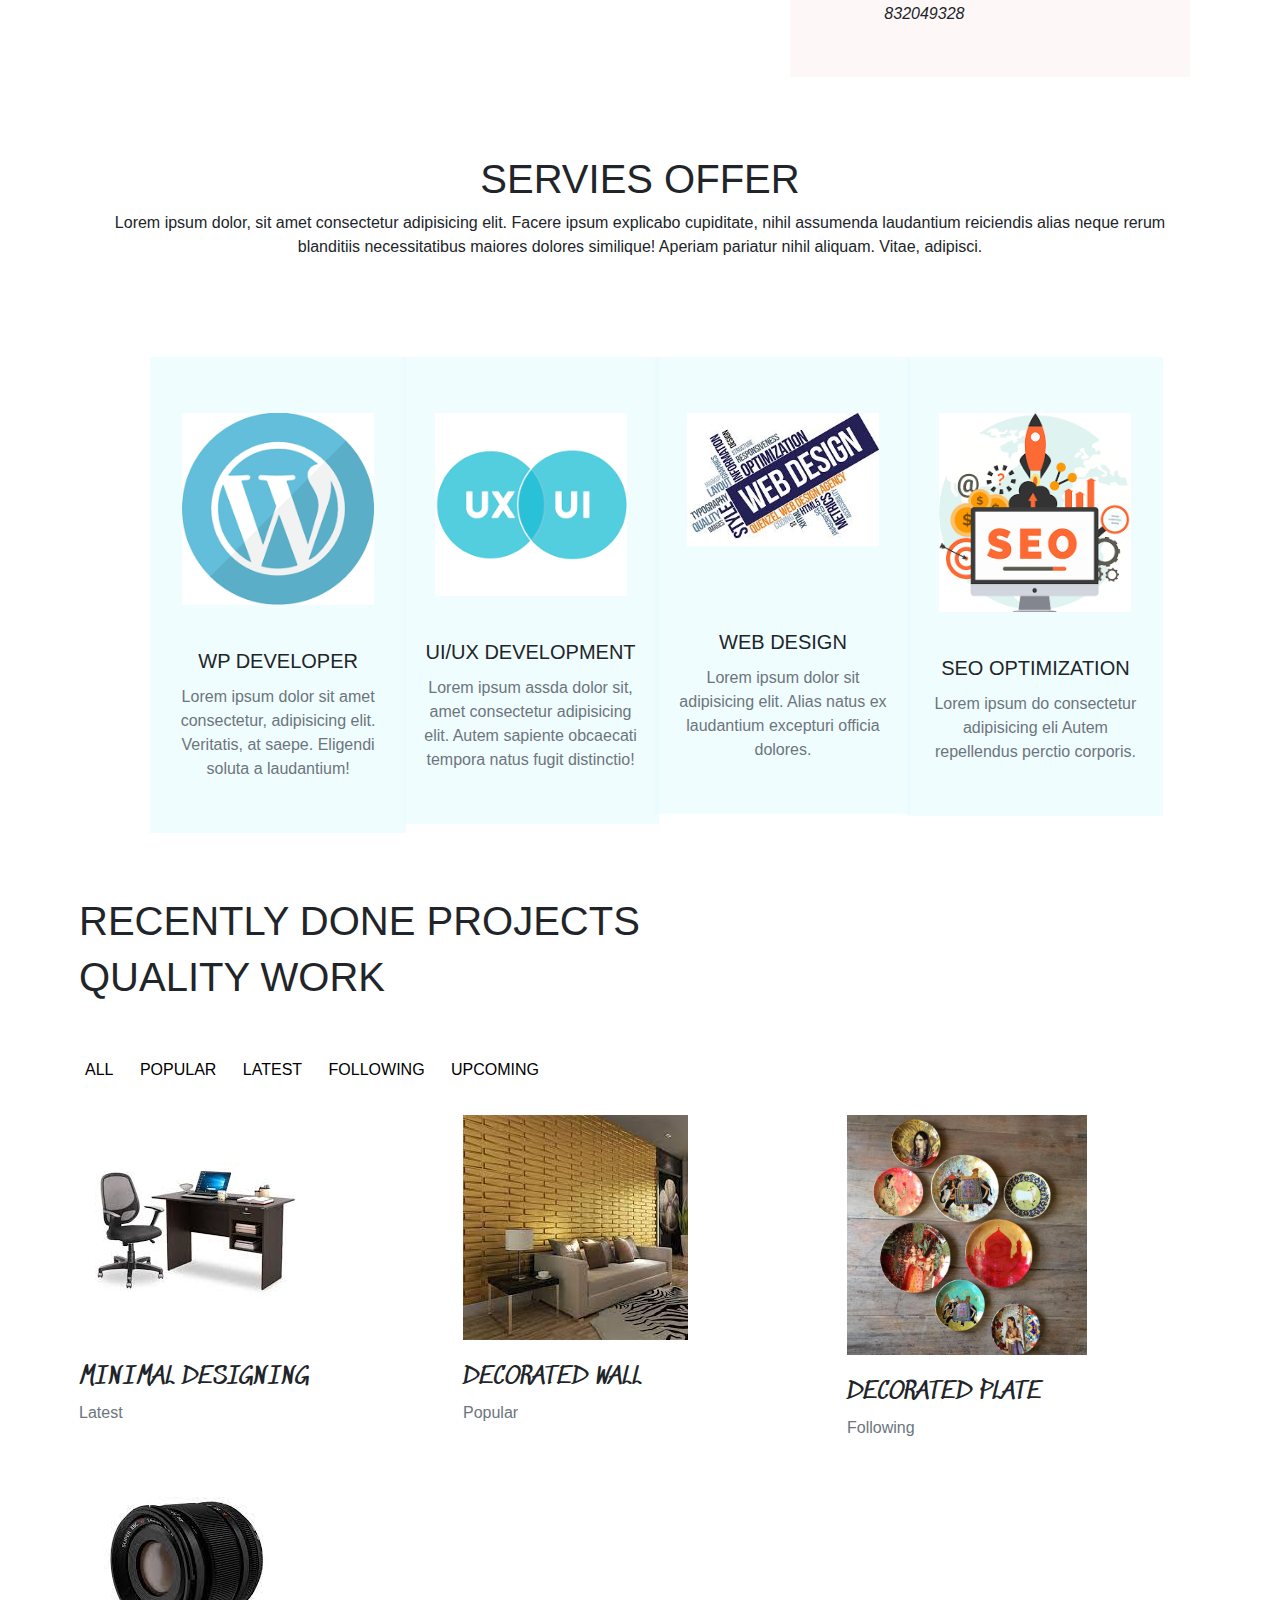
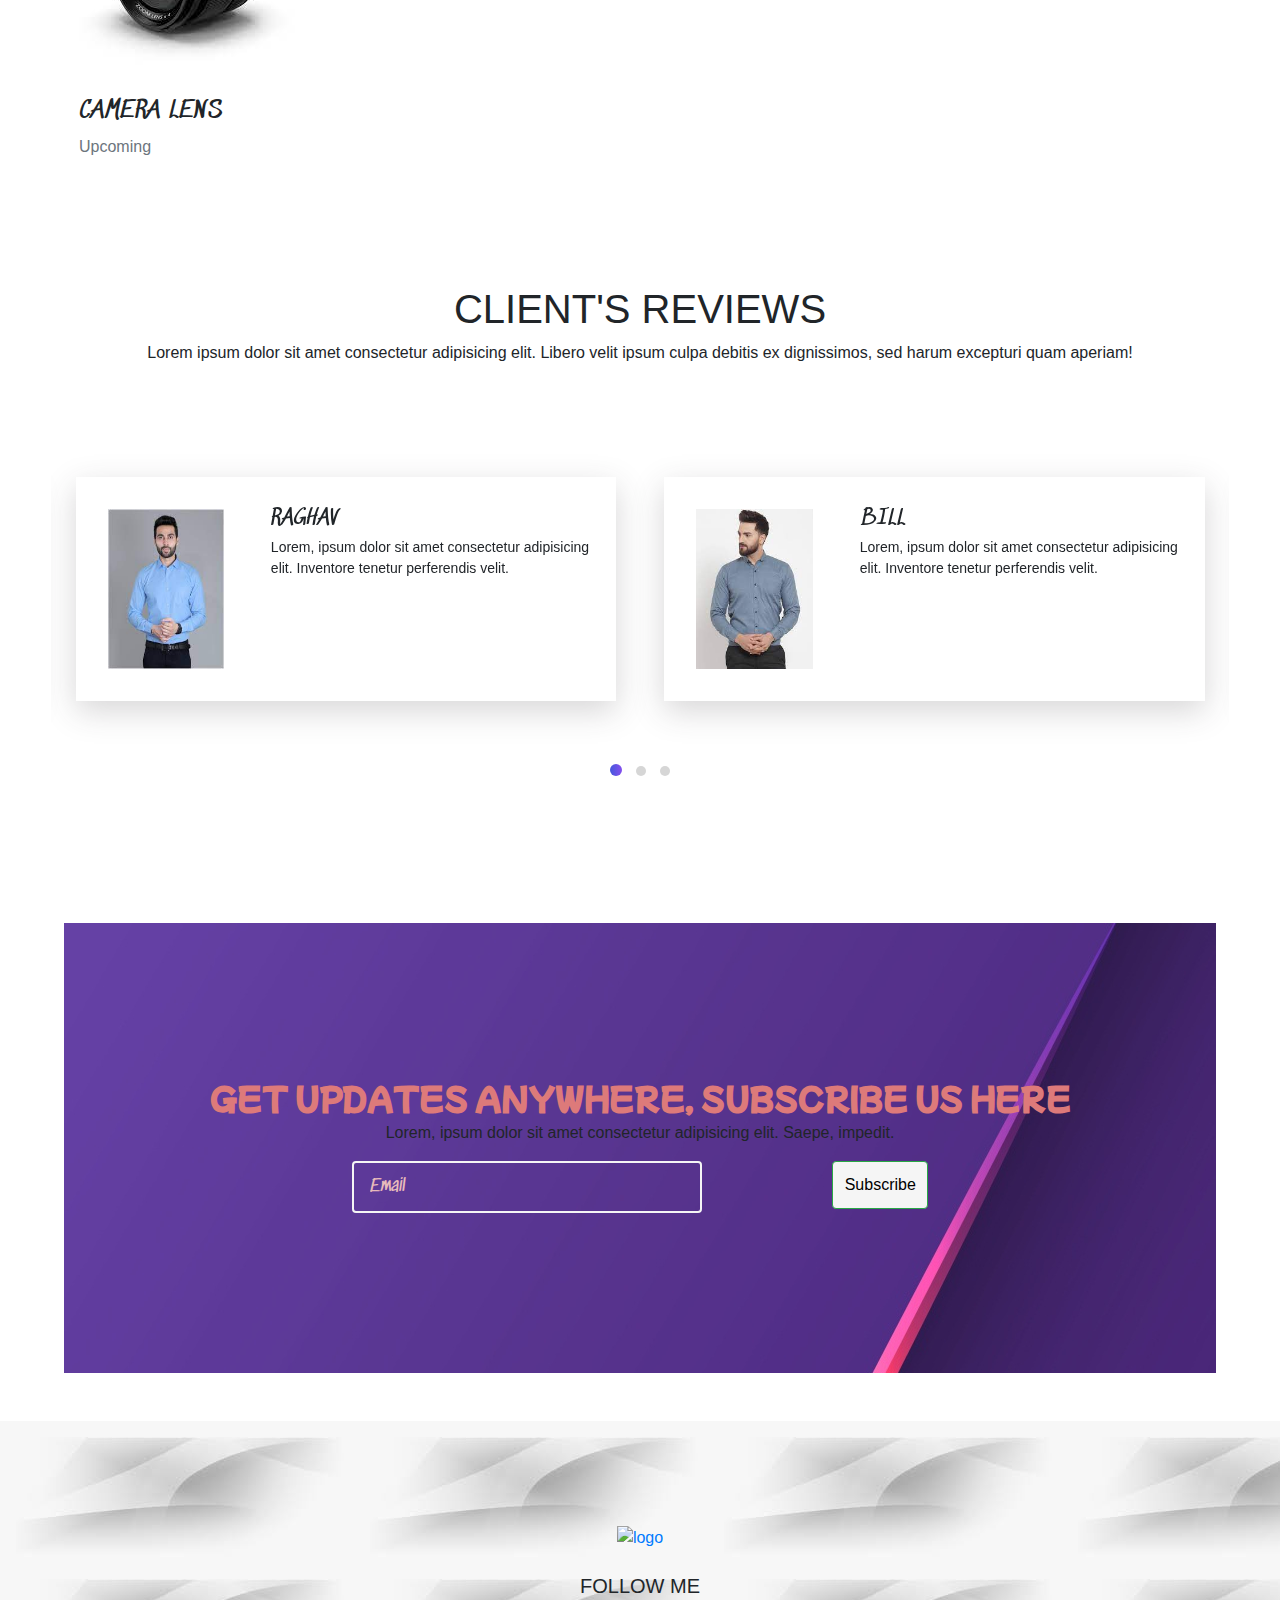
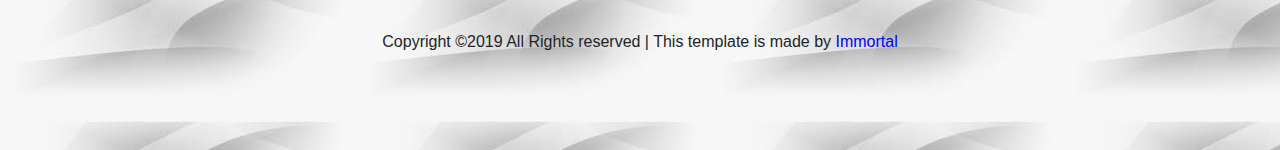
==== commit 92a6a584: "Update index.html" ====
--- a/index.html
+++ b/index.html
@@ -16,6 +16,9 @@
     <link rel="stylesheet" href="style.css">
     <link rel="stylesheet" href="responsive.css">
     <link href="https://fonts.googleapis.com/css2?family=Indie+Flower&display=swap" rel="stylesheet">
+    <link rel="stylesheet" href="https://maxcdn.bootstrapcdn.com/font-awesome/4.4.0/css/font-awesome.min.css">
+
+
 </head>
 
 
@@ -238,7 +241,7 @@
                             <div class="services">
 
                                 <div class="services-img text-center py-4">
-                                    <img src=".UX.png" alt="services-2" style="width: 12rem;">
+                                    <img src="UX.png" alt="services-2" style="width: 12rem;">
 
                                 </div>
                                 <div class="card-body text-center">
--- a/style.css
+++ b/style.css
@@ -1,7 +1,7 @@
-@import url(./partials/variables.css); 
+@import url(variables.css); 
 @import url('https://fonts.googleapis.com/css2?family=Comforter&display=swap');
 @import url('https://fonts.googleapis.com/css2?family=Rubik+Beastly&display=swap');
-@import url(./partials/global.css);
+@import url(global.css);
 @import url('https://fonts.googleapis.com/css2?family=Sedgwick+Ave&display=swap');
 @import url('https://fonts.googleapis.com/css2?family=Mochiy+Pop+P+One&display=swap');
 /* @import url('https://fonts.googleapis.com/css2?family=Indie+Flower&display=swap'); */
@@ -113,7 +113,7 @@
 } 
 
 .site-main .site-banner {
-  background: url(../Images/images.png) no-repeat  ;
+  background: url(images.png) no-repeat  ;
   background-position: 0% 0%;
   
 }
@@ -364,7 +364,8 @@
 
 /* subscribe me section start */
 .site-main .subscribe-area .subscribe{
-  background: url(../Images/subscribe.png) no-repeat ;
+  background: url(subscribe.png) no-repeat;
+
   padding: 10rem 0;
   margin: 3rem auto;
   
@@ -398,6 +399,6 @@
 /* footer area start */
 .footer-area{
   padding: 5rem 0;
-  background: url(../Images/footer.png);
-}
-/* footer area end */+  background: url(footer.png);
+}
+/* footer area end */
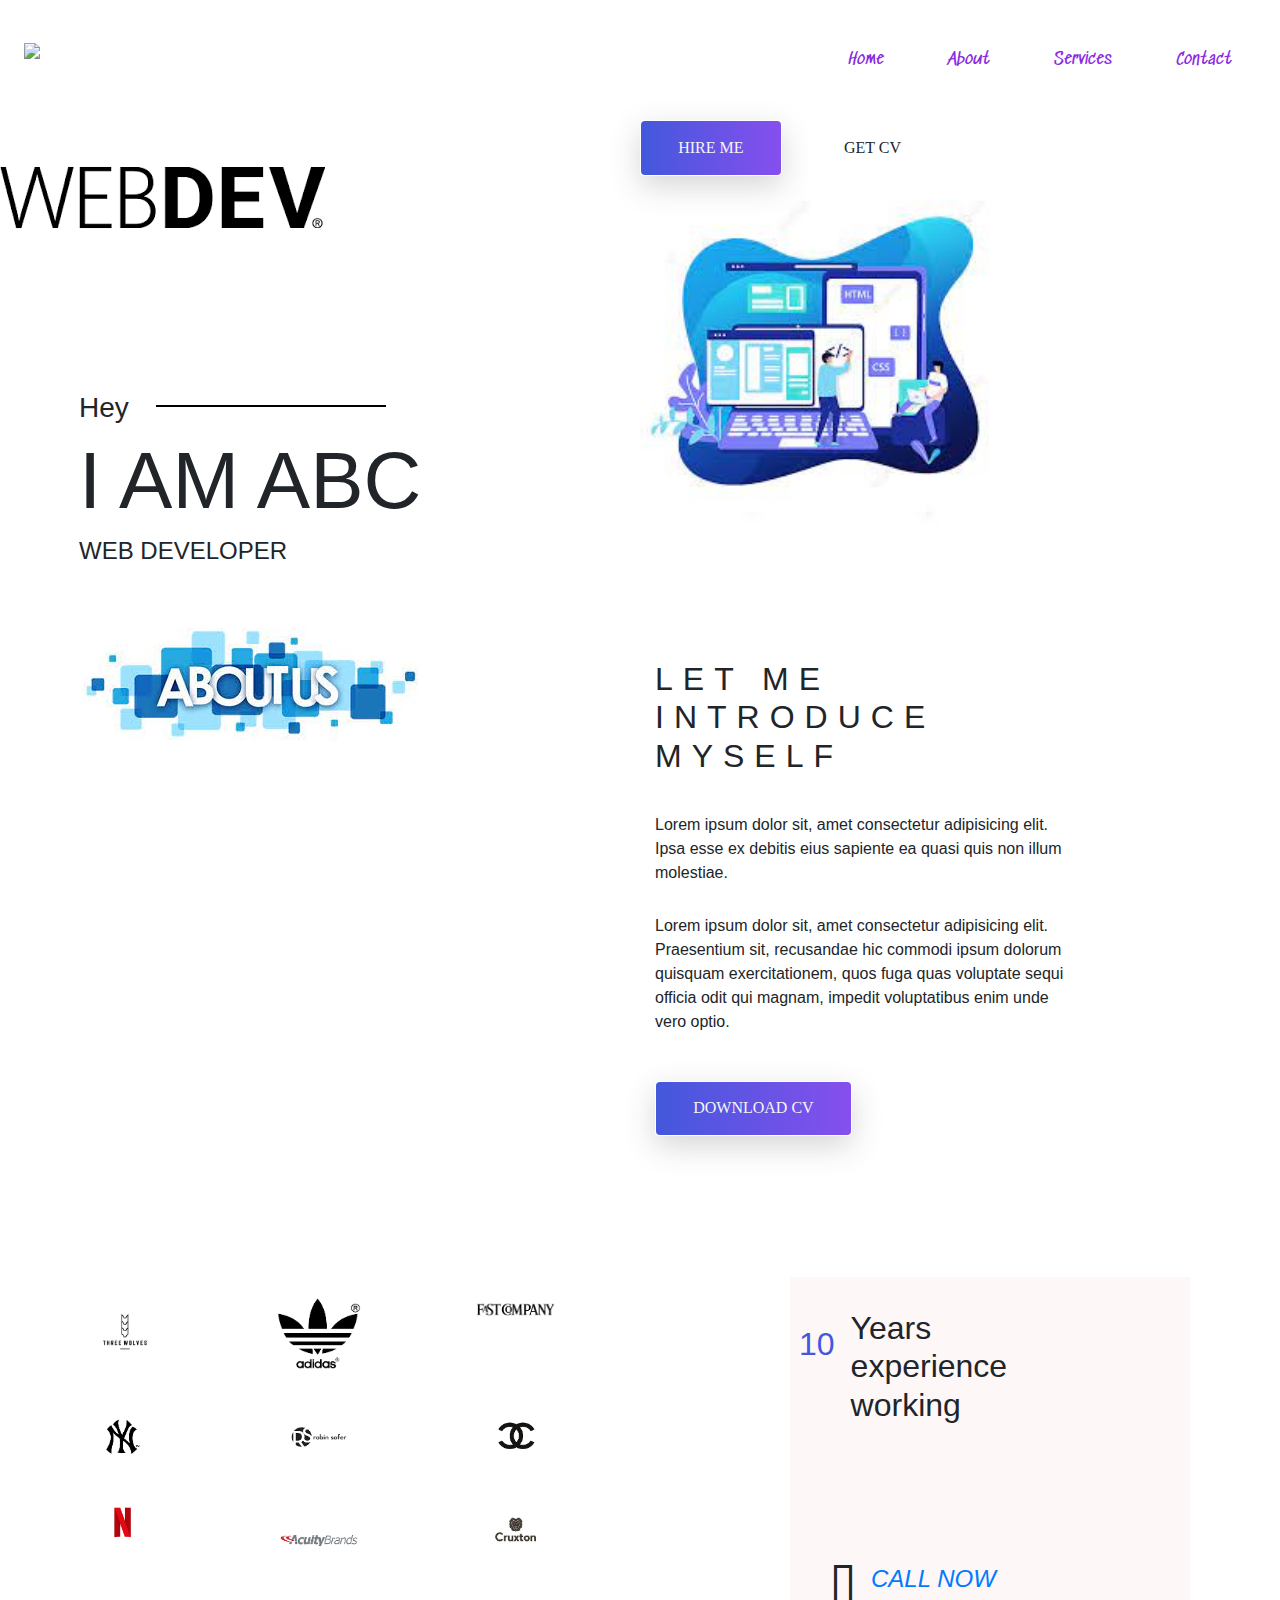
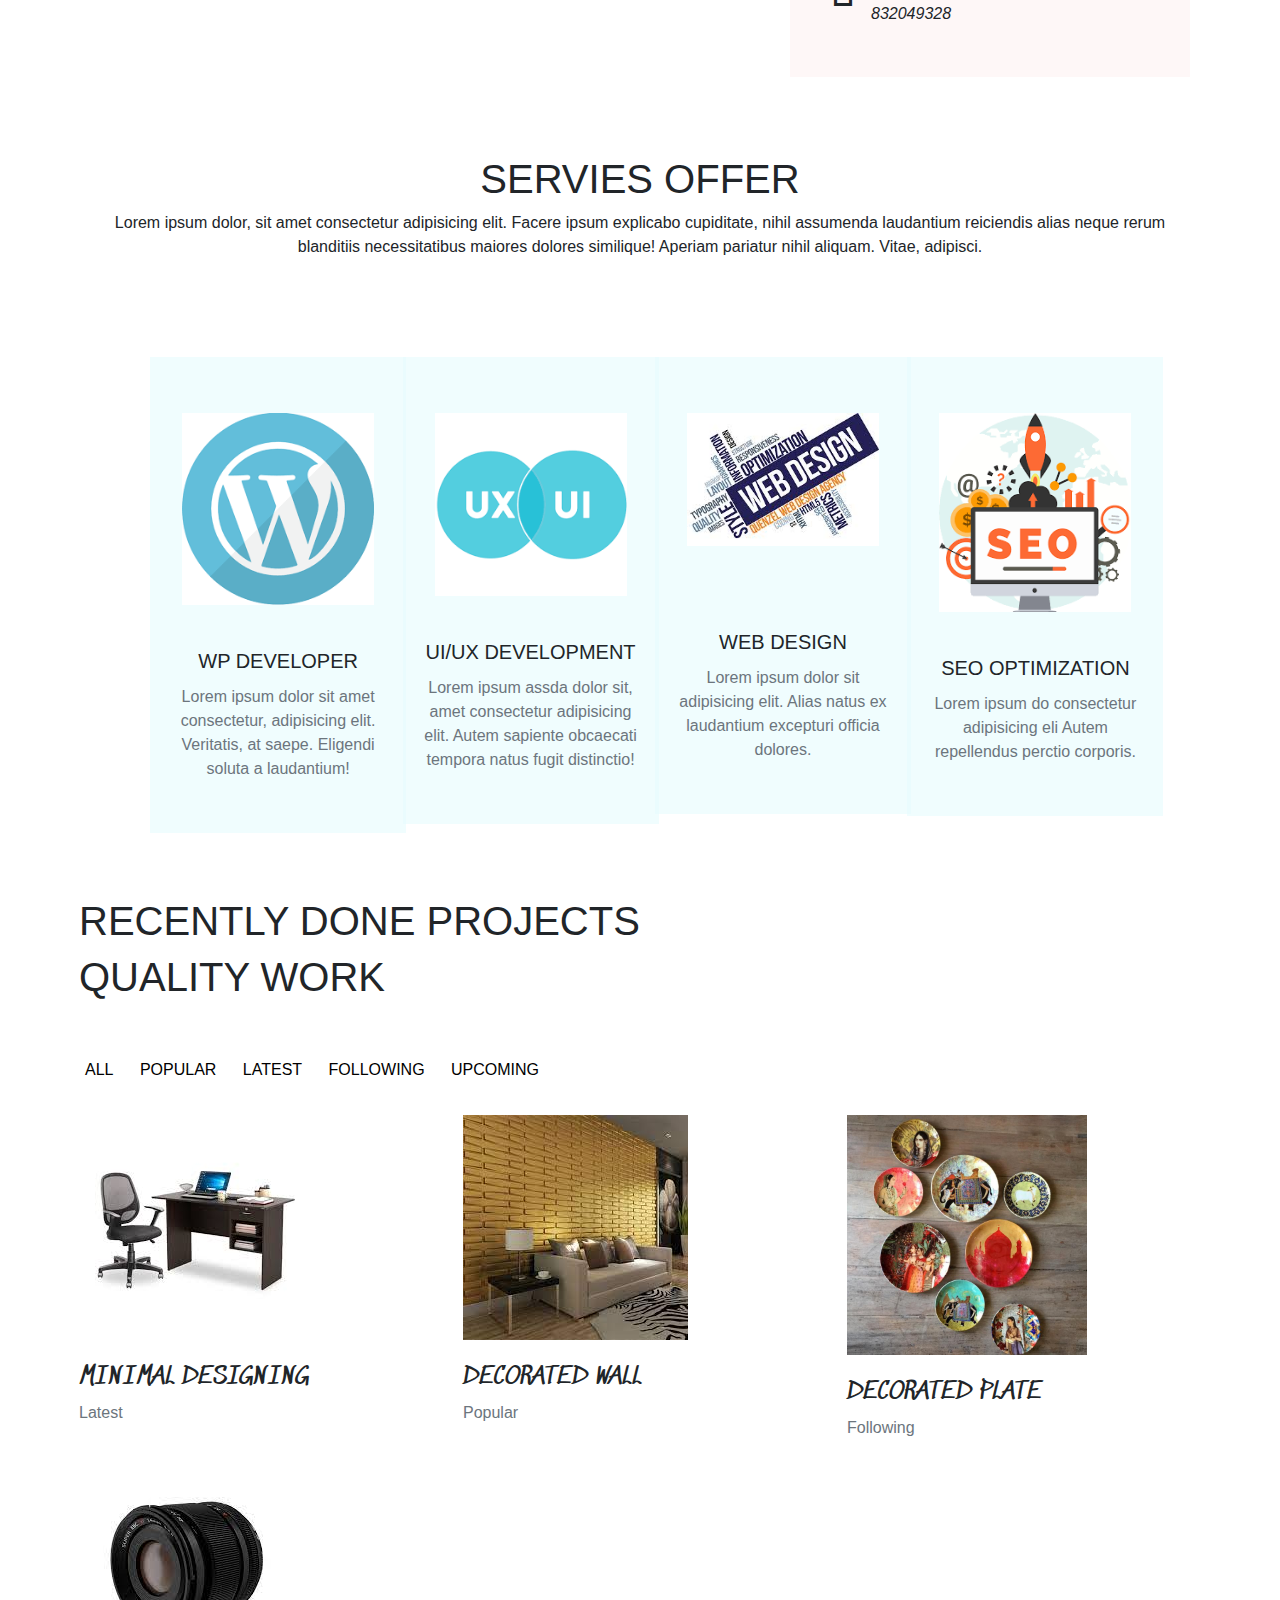
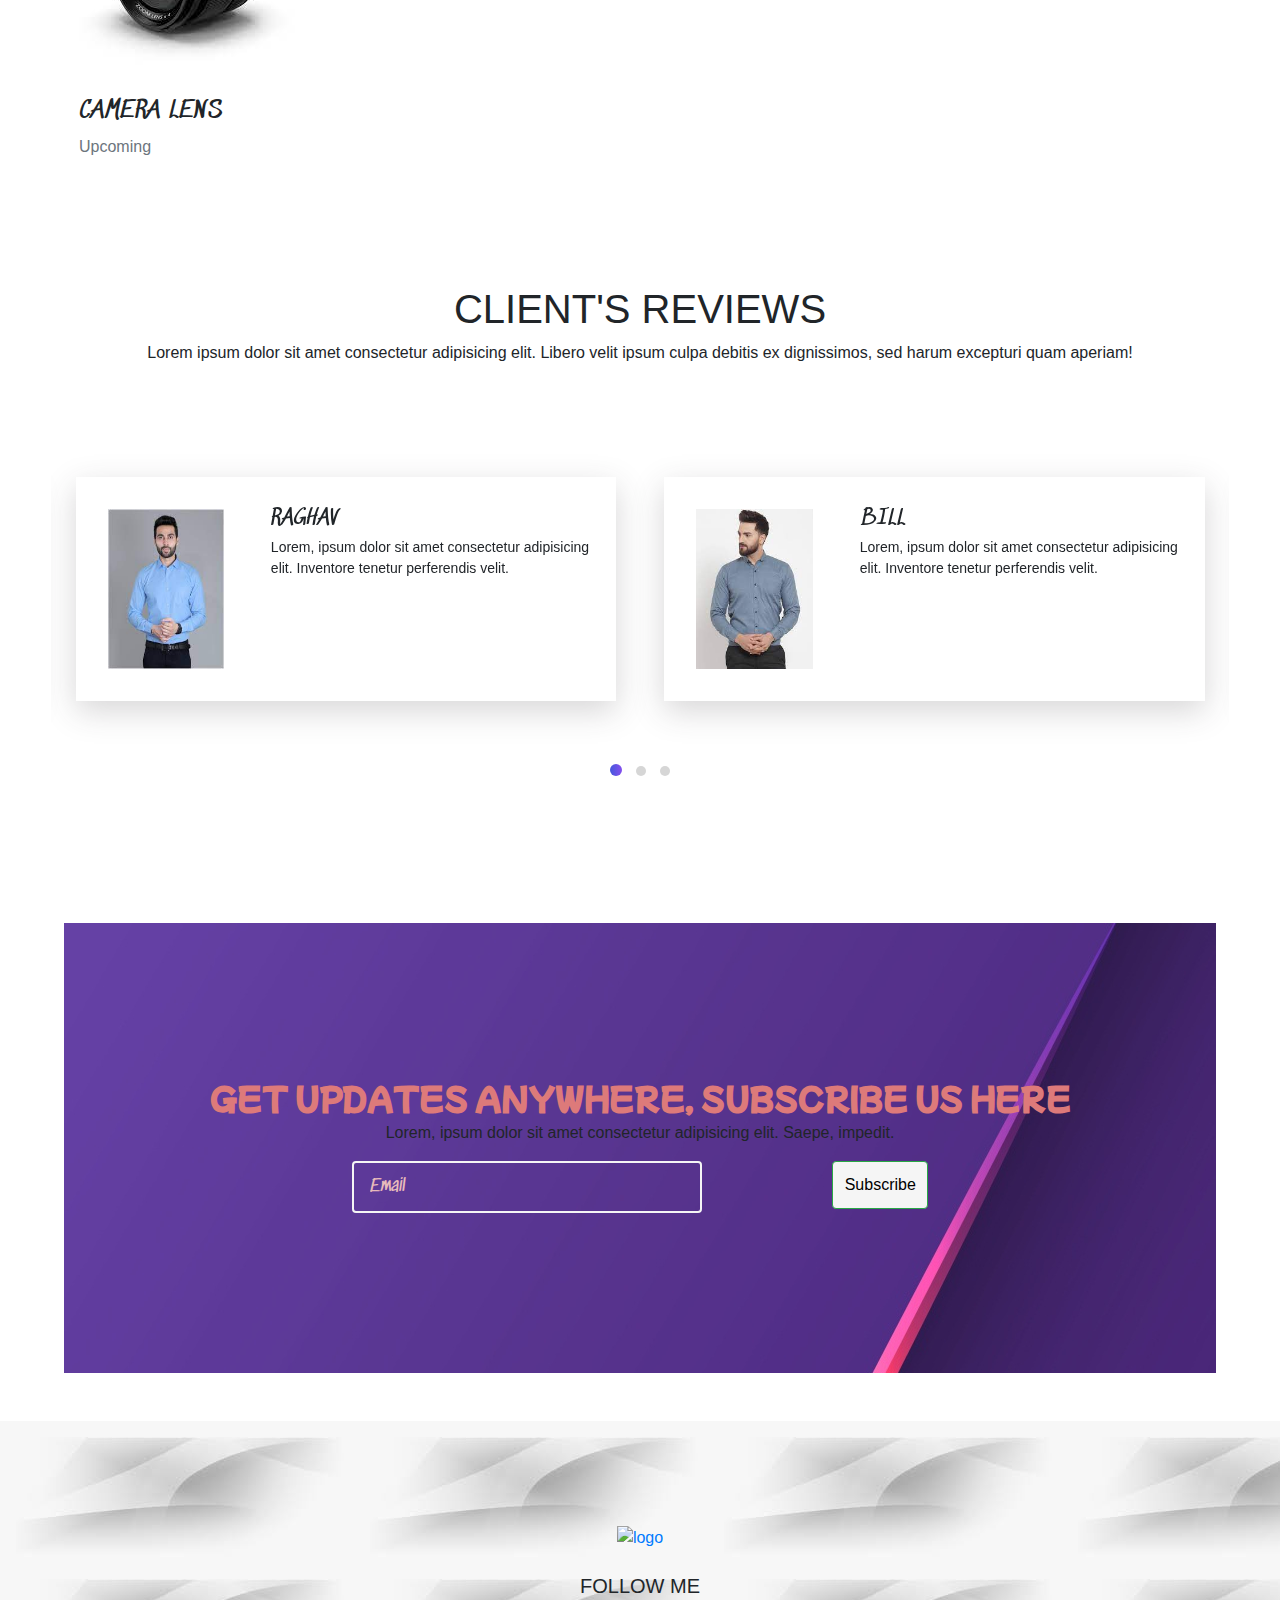
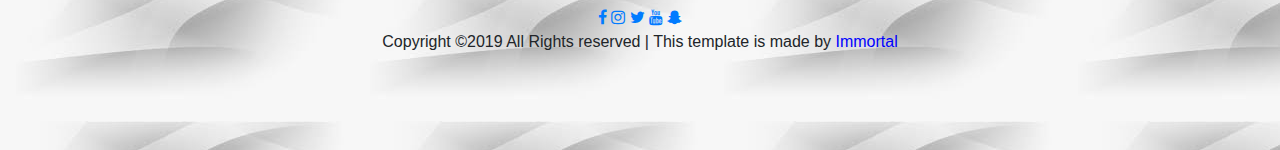
==== commit 189ddf3e: "Update index.html" ====
--- a/index.html
+++ b/index.html
@@ -16,7 +16,9 @@
     <link rel="stylesheet" href="style.css">
     <link rel="stylesheet" href="responsive.css">
     <link href="https://fonts.googleapis.com/css2?family=Indie+Flower&display=swap" rel="stylesheet">
-    <link rel="stylesheet" href="https://maxcdn.bootstrapcdn.com/font-awesome/4.4.0/css/font-awesome.min.css">
+    
+    <link rel="stylesheet" href="https://cdnjs.cloudflare.com/ajax/libs/font-awesome/4.7.0/css/font-awesome.min.css">
+    
 
 
 </head>
@@ -186,7 +188,7 @@
 
                             </div>
                             <div class="d-flex flex-row flex-wrap call-area">
-                                <span><i class="fas fa-phone-alt fa-3x px-3"></i> </span>
+                                <span><i class="fa fa-phone-alt fa-3x px-3"></i> </span>
                                 <div class="call-now">
                                     <a href="#" class="text-uppercase h4 font-italic">Call now</a>
                                     <span class="font-italic py-2 " style="display: block;">832049328</span>
@@ -527,11 +529,11 @@
             </div>
             <div class="social text-center">
                 <h5 class="text-uppercase"> Follow me</h5>
-                <a href="#"> <i class="fab fa-facebook"></i></a>
-                <a href="#"> <i class="fab fa-instagram"></i></a>
-                <a href="#"> <i class="fab fa-twitter"></i></a>
-                <a href="#"> <i class="fab fa-youtube"></i></a>
-                <a href="#"> <i class="fab fa-snapchat-ghost"></i></a>
+                <a href="#"> <i class="fa fa-facebook"></i></a>
+                <a href="#"> <i class="fa fa-instagram"></i></a>
+                <a href="#"> <i class="fa fa-twitter"></i></a>
+                <a href="#"> <i class="fa fa-youtube"></i></a>
+                <a href="#"> <i class="fa fa-snapchat-ghost"></i></a>
             </div>
             <div class="copyright text-center">
                 <p class="para">
--- a/responsive.css
+++ b/responsive.css
@@ -65,6 +65,34 @@
 
     }
 
+    @media (max-width: 992px){
+        .toggle .bar{
+            display: block;
+        }
+        .navbar-links{
+            display: none;
+            width: 100%;
+        }
+        .navbar{
+            flex-direction: column;
+            align-items: flex-start;
+        }
+        .navbar-links ul{
+            width: 100%;
+            flex-direction: column;
+            
+        }
+
+        .navbar-links li{
+            text-align: center;
+        }
+        .navbar-links li a{
+            padding: .5rem 1rem;
+        }
+        .navbar-links.active{
+            display: flex;
+        }
+}
+ 
 
 
-
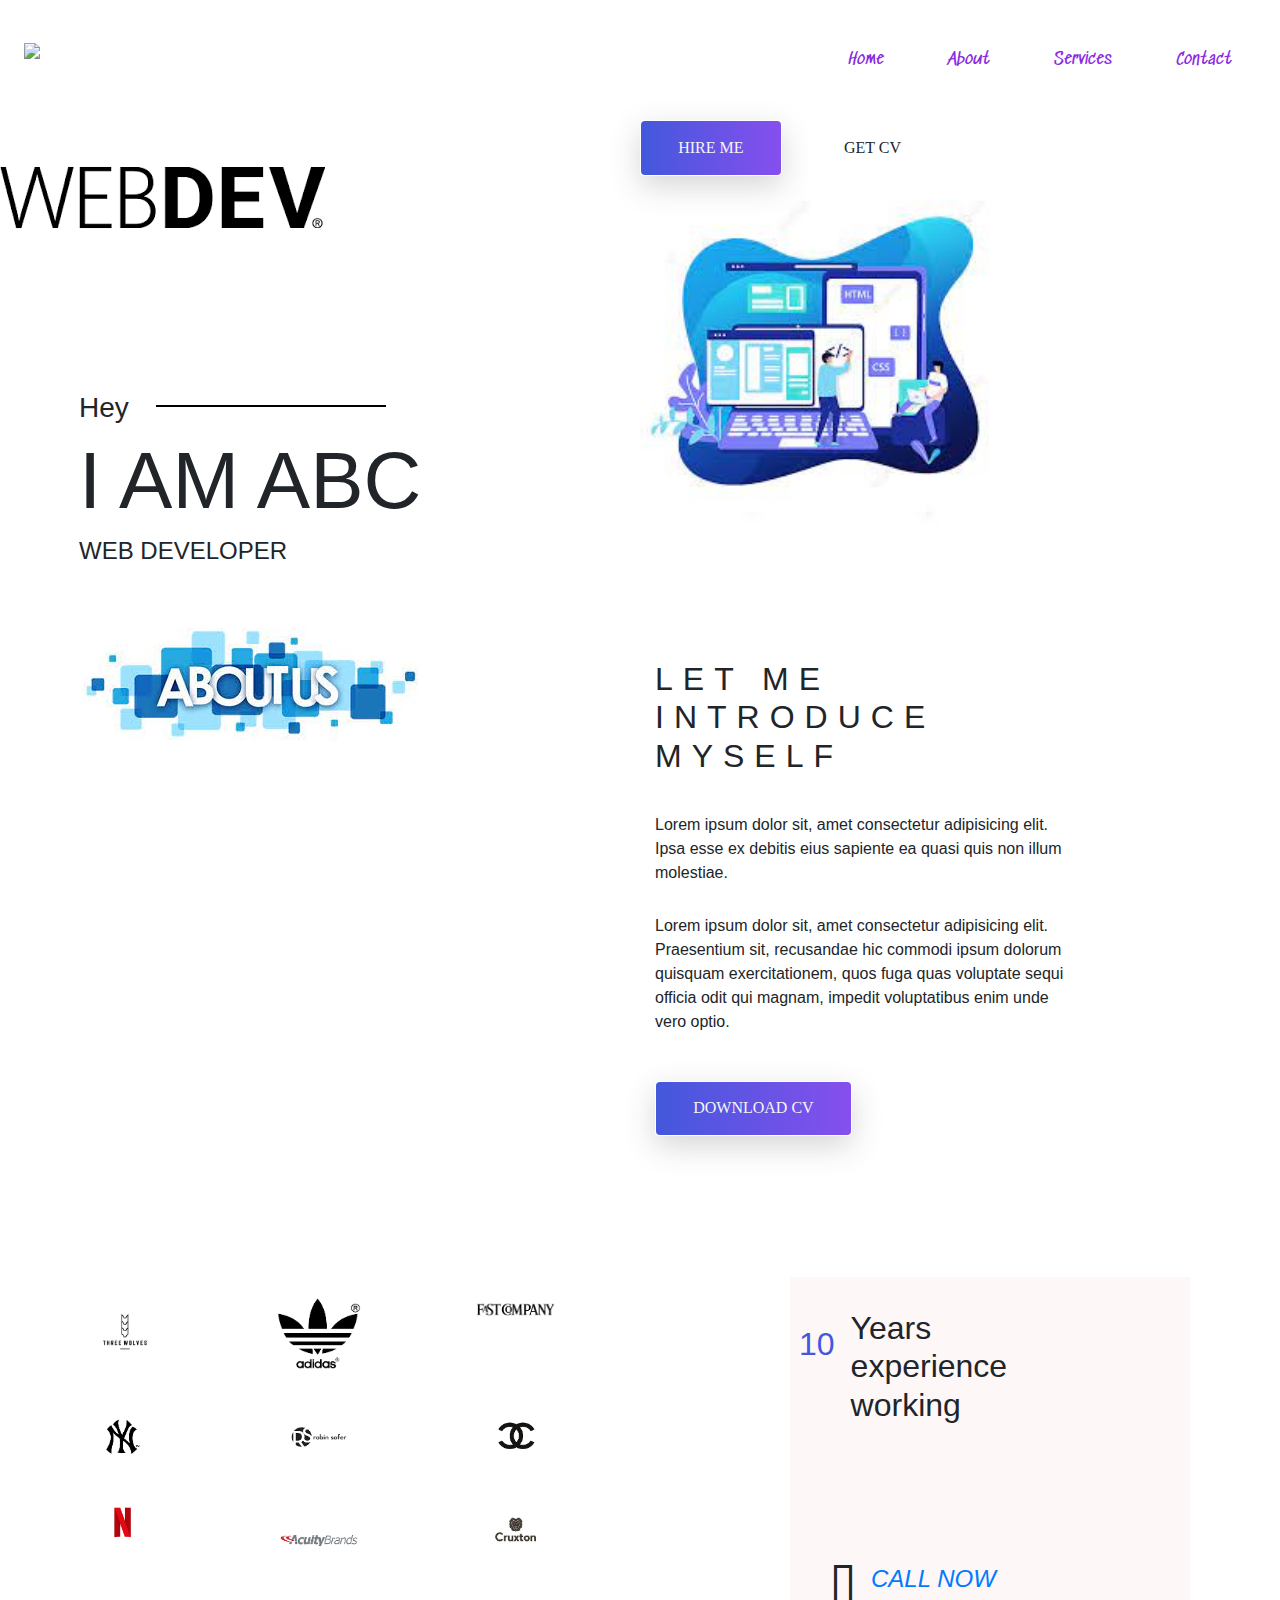
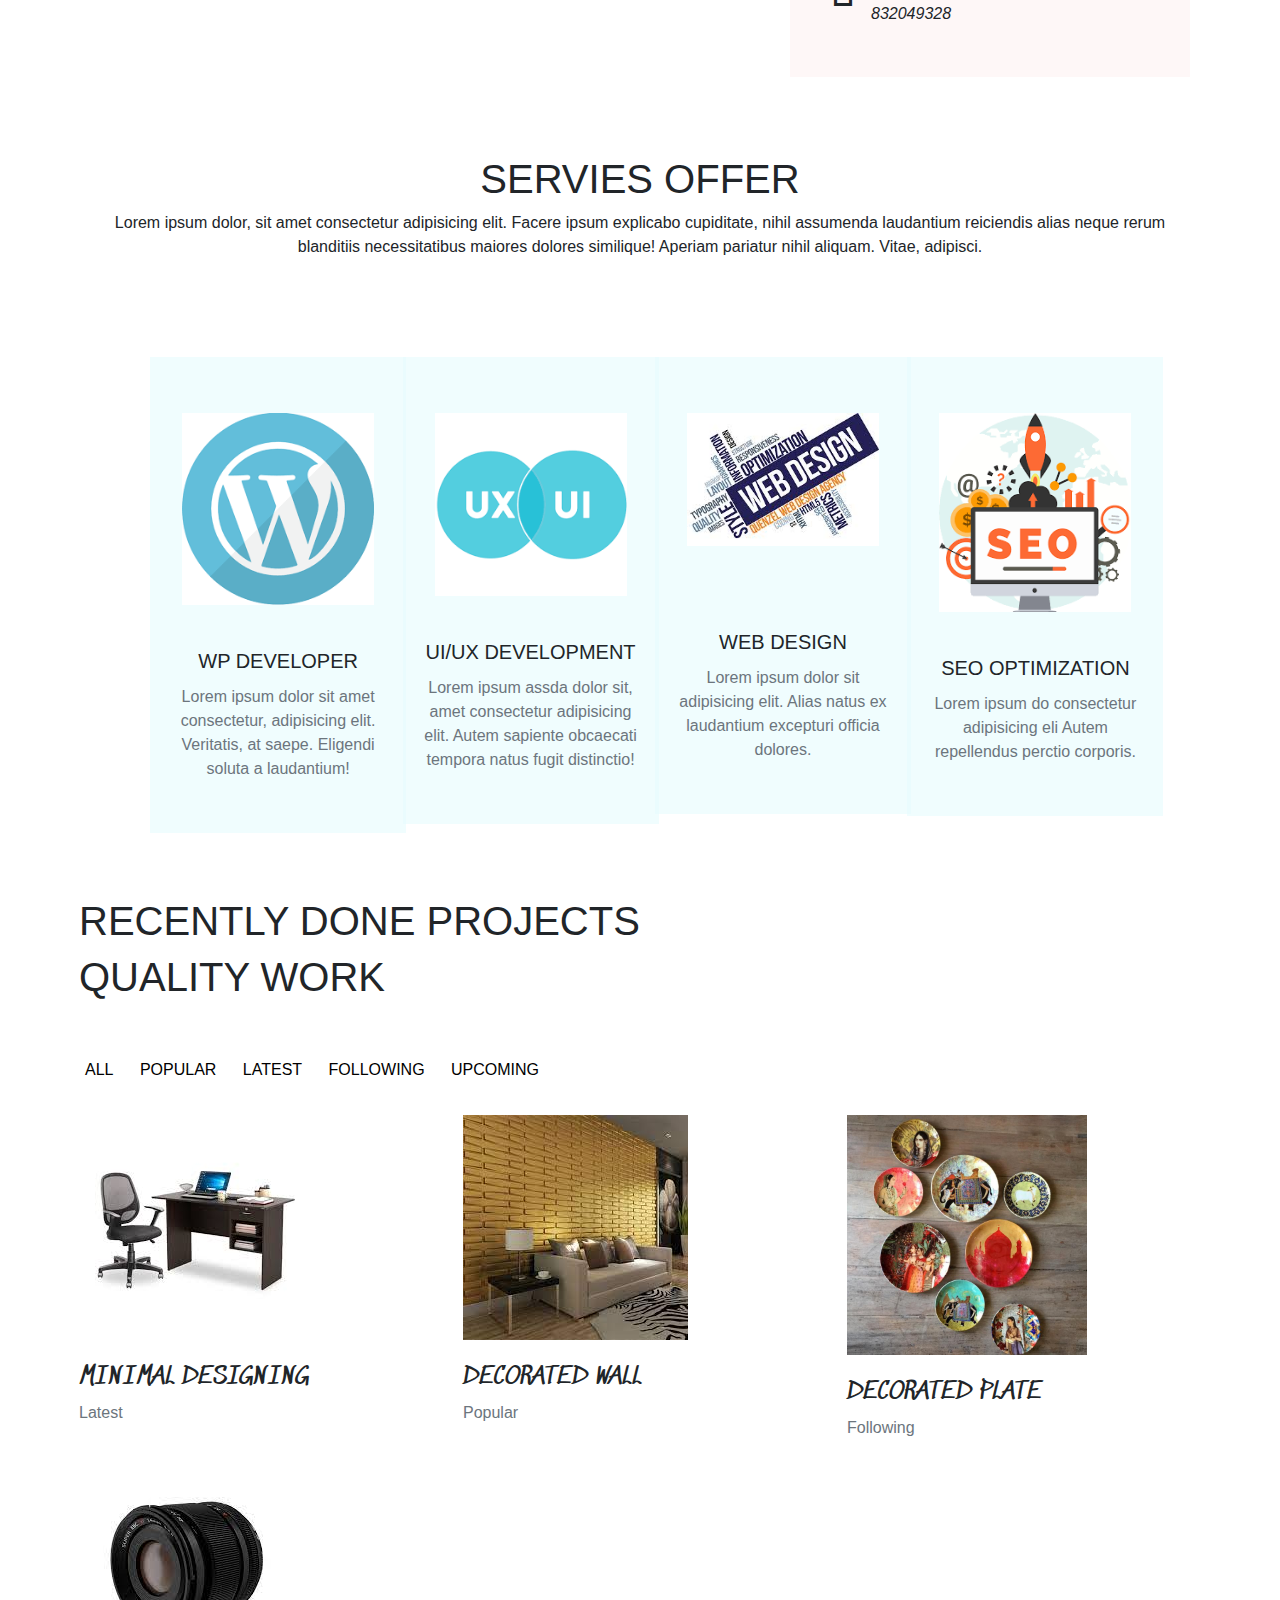
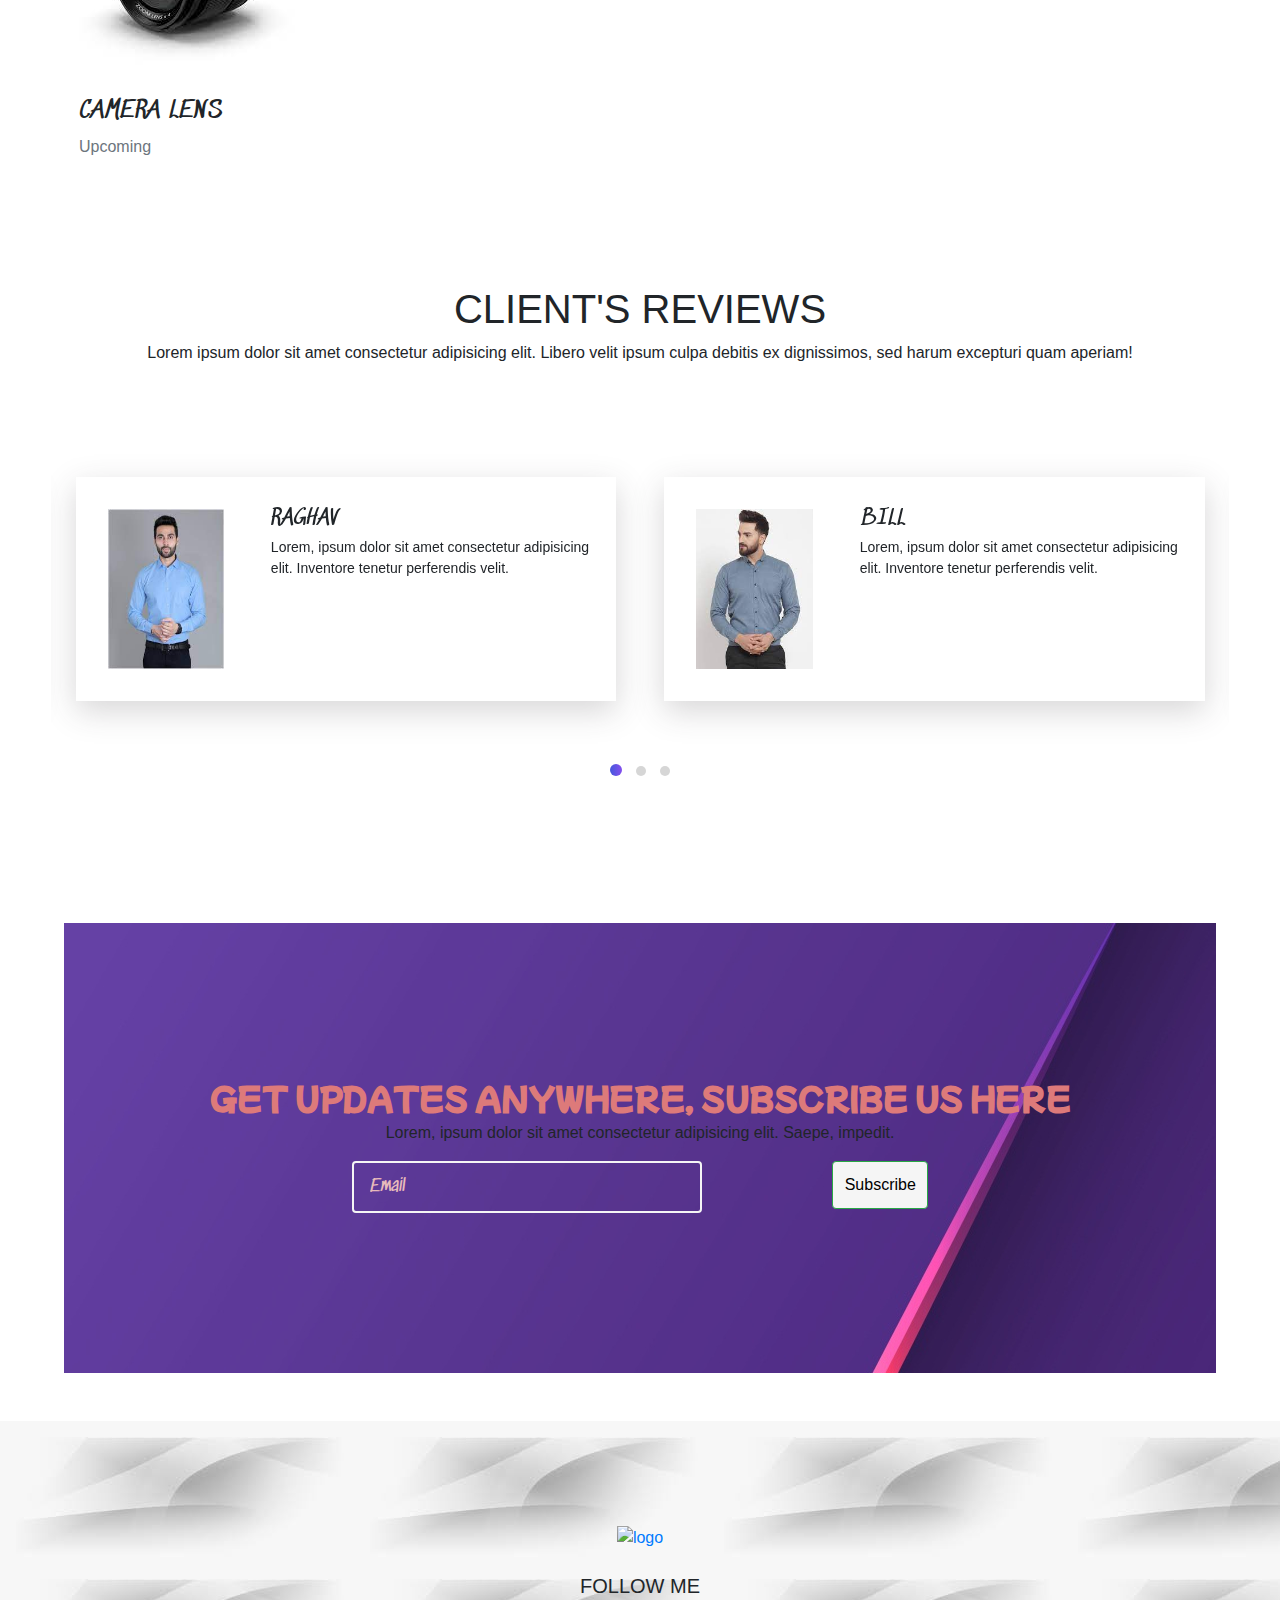
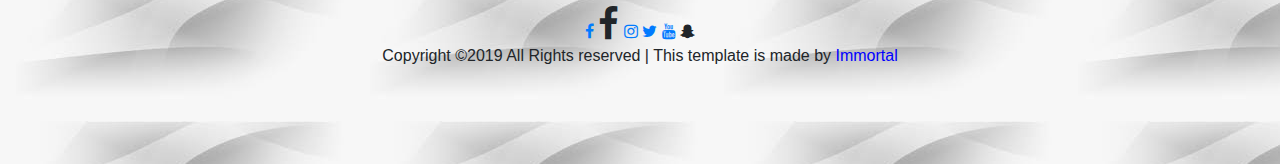
==== commit 9c67832f: "Update index.html" ====
--- a/index.html
+++ b/index.html
@@ -530,10 +530,11 @@
             <div class="social text-center">
                 <h5 class="text-uppercase"> Follow me</h5>
                 <a href="#"> <i class="fa fa-facebook"></i></a>
+                <i class="fa fa-facebook" style="font-size:36px"></i>
                 <a href="#"> <i class="fa fa-instagram"></i></a>
                 <a href="#"> <i class="fa fa-twitter"></i></a>
                 <a href="#"> <i class="fa fa-youtube"></i></a>
-                <a href="#"> <i class="fa fa-snapchat-ghost"></i></a>
+                <i class="fa fa-snapchat-ghost"></i>
             </div>
             <div class="copyright text-center">
                 <p class="para">
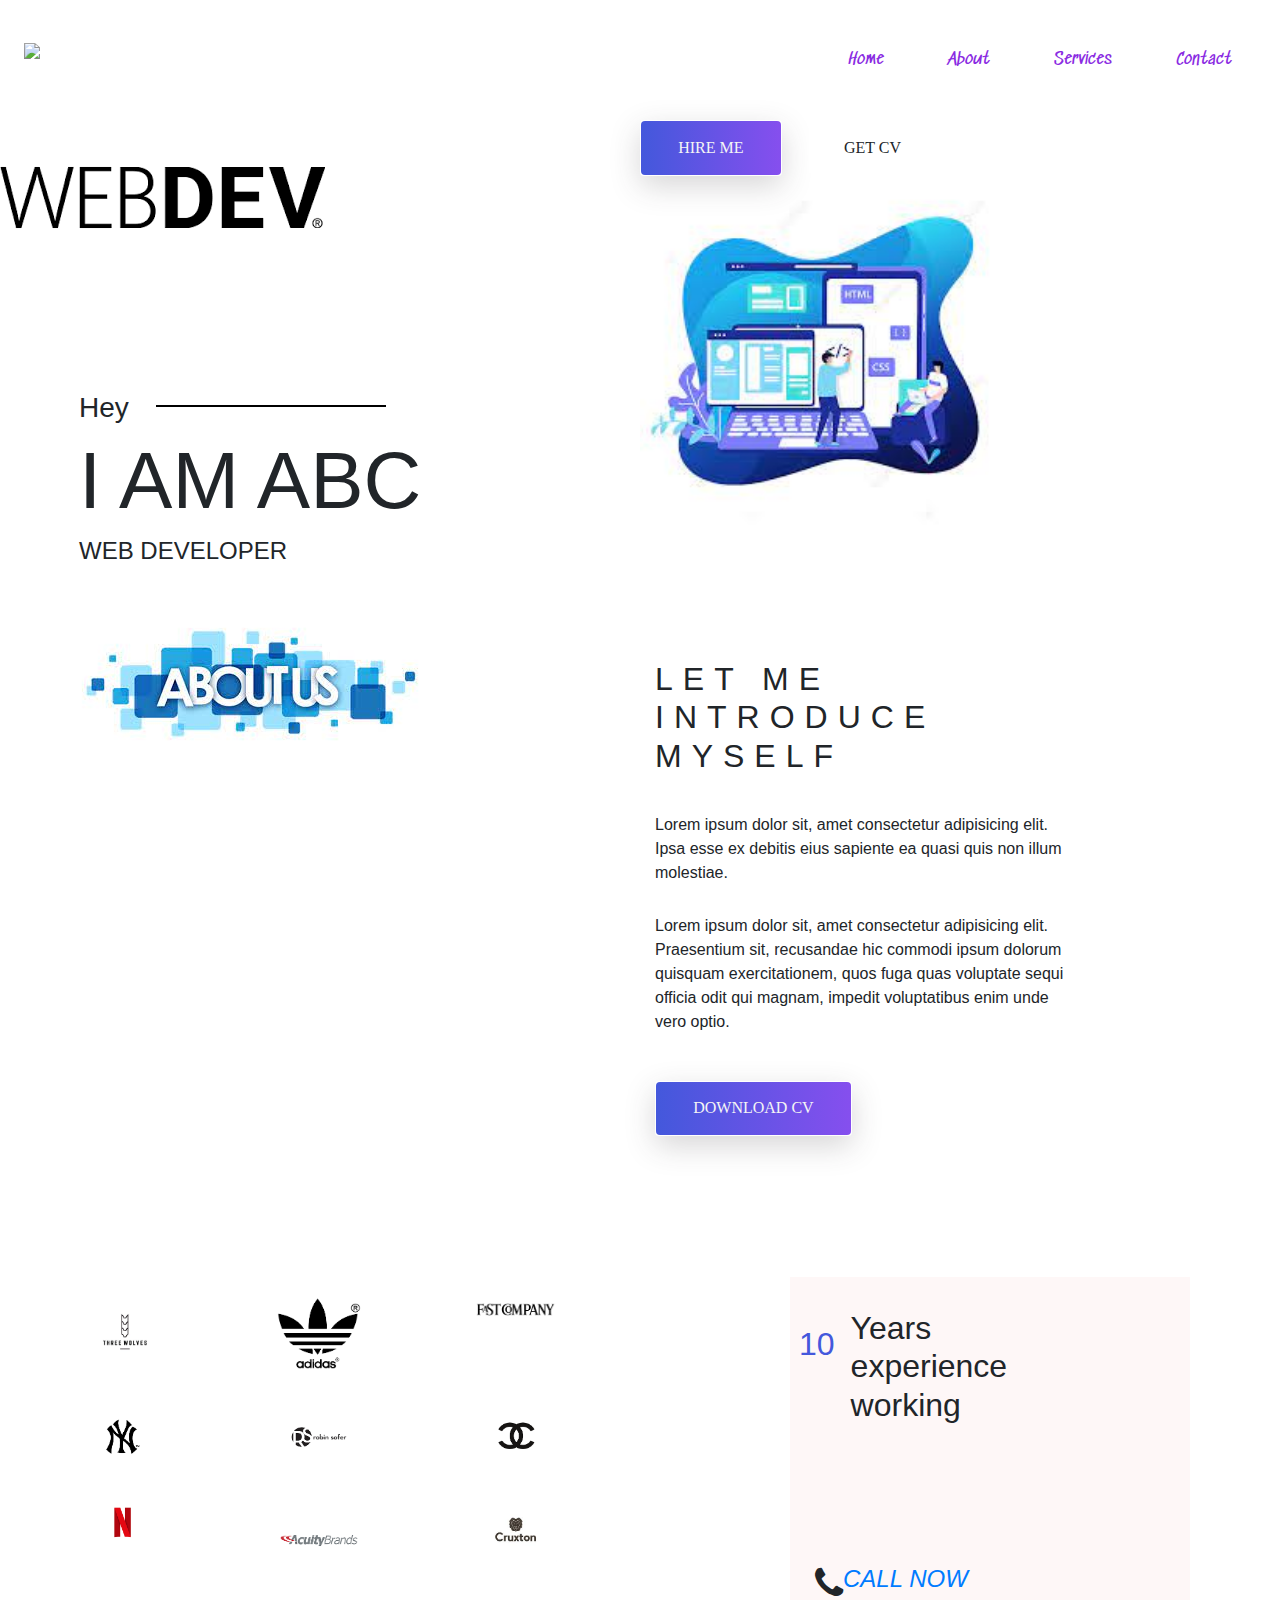
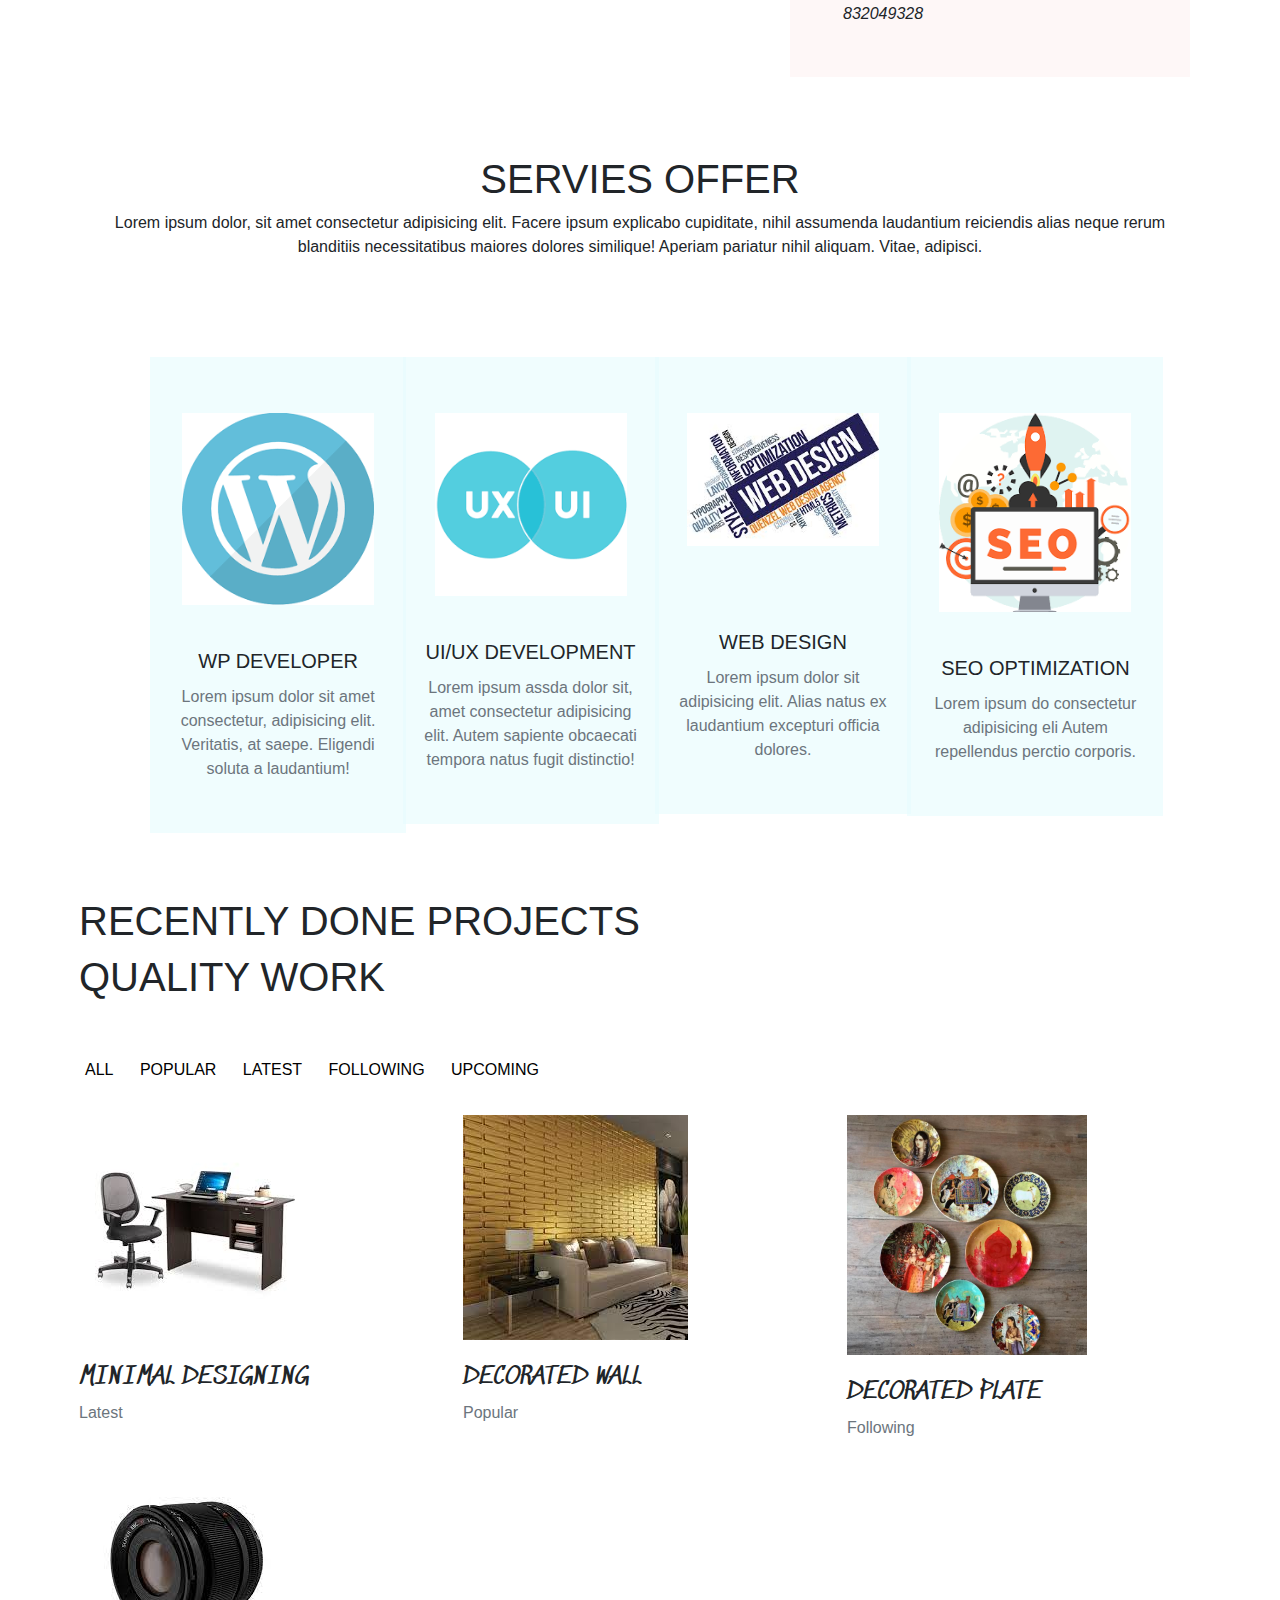
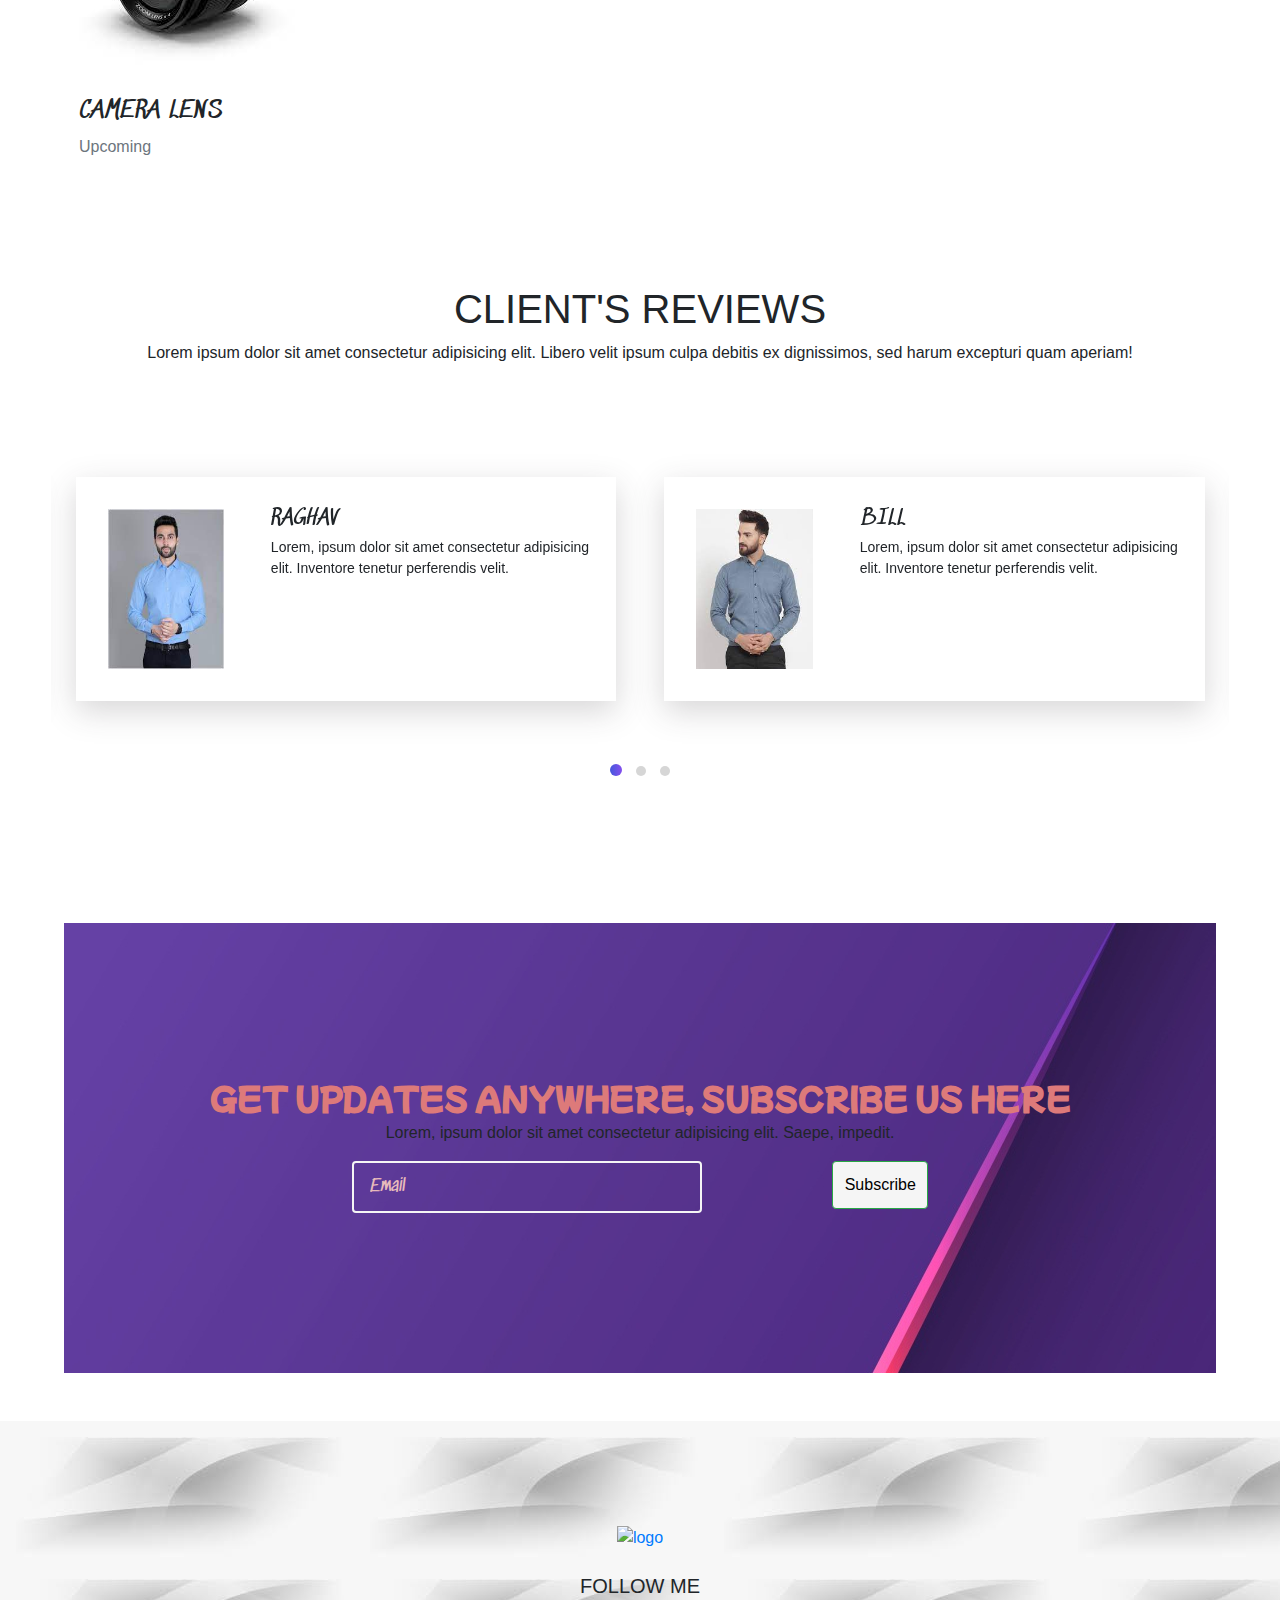
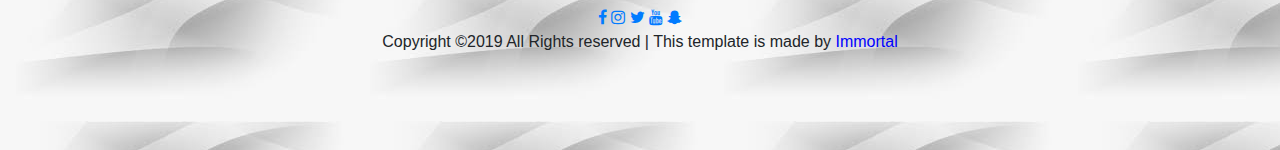
==== commit 40a4ce28: "Update index.html" ====
--- a/index.html
+++ b/index.html
@@ -188,7 +188,7 @@
 
                             </div>
                             <div class="d-flex flex-row flex-wrap call-area">
-                                <span><i class="fa fa-phone-alt fa-3x px-3"></i> </span>
+                                <span><i class="fa fa-phone" style="font-size:36px"></i> </span>
                                 <div class="call-now">
                                     <a href="#" class="text-uppercase h4 font-italic">Call now</a>
                                     <span class="font-italic py-2 " style="display: block;">832049328</span>
@@ -530,11 +530,12 @@
             <div class="social text-center">
                 <h5 class="text-uppercase"> Follow me</h5>
                 <a href="#"> <i class="fa fa-facebook"></i></a>
-                <i class="fa fa-facebook" style="font-size:36px"></i>
+              
                 <a href="#"> <i class="fa fa-instagram"></i></a>
                 <a href="#"> <i class="fa fa-twitter"></i></a>
                 <a href="#"> <i class="fa fa-youtube"></i></a>
-                <i class="fa fa-snapchat-ghost"></i>
+                <a href="#"> <i class="fa fa-snapchat-ghost"></i></a>
+               
             </div>
             <div class="copyright text-center">
                 <p class="para">
--- a/responsive.css
+++ b/responsive.css
@@ -65,7 +65,7 @@
 
     }
 
-    @media (max-width: 992px){
+    @media (max-width: 792px){
         .toggle .bar{
             display: block;
         }
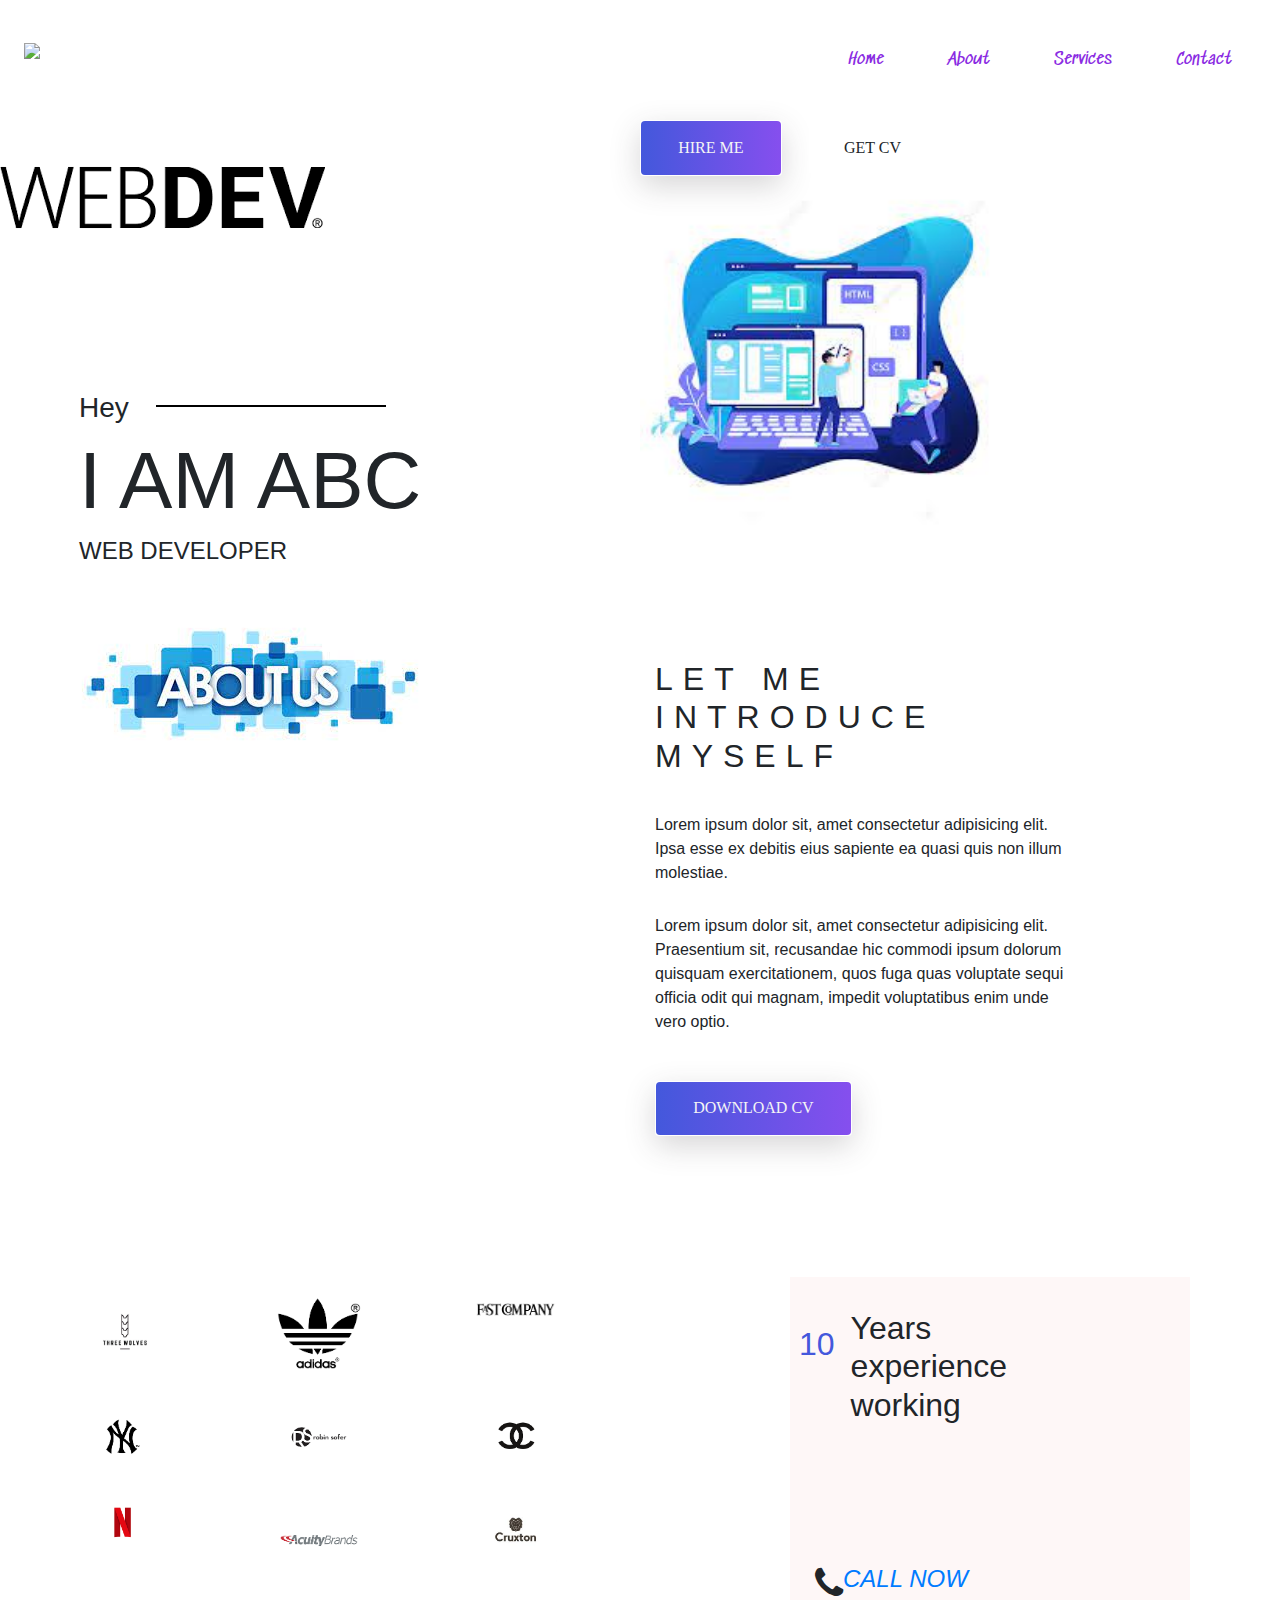
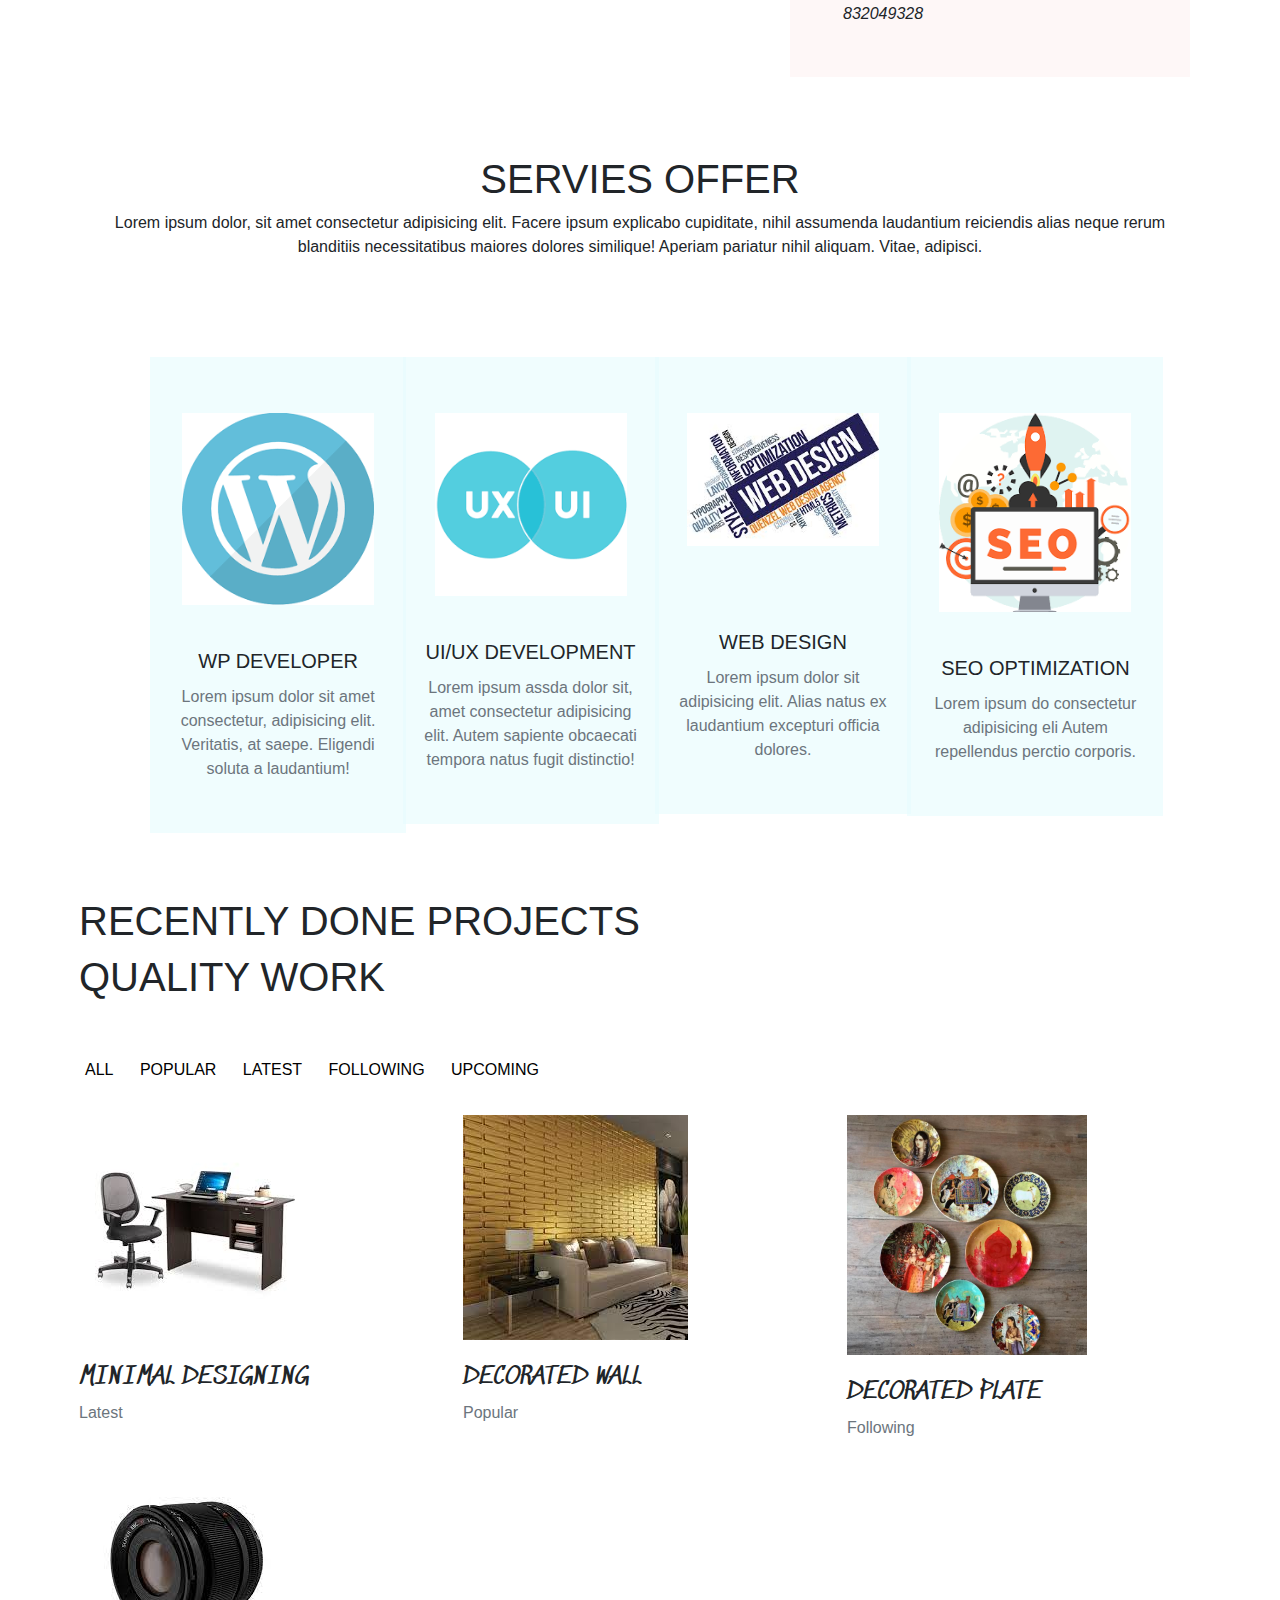
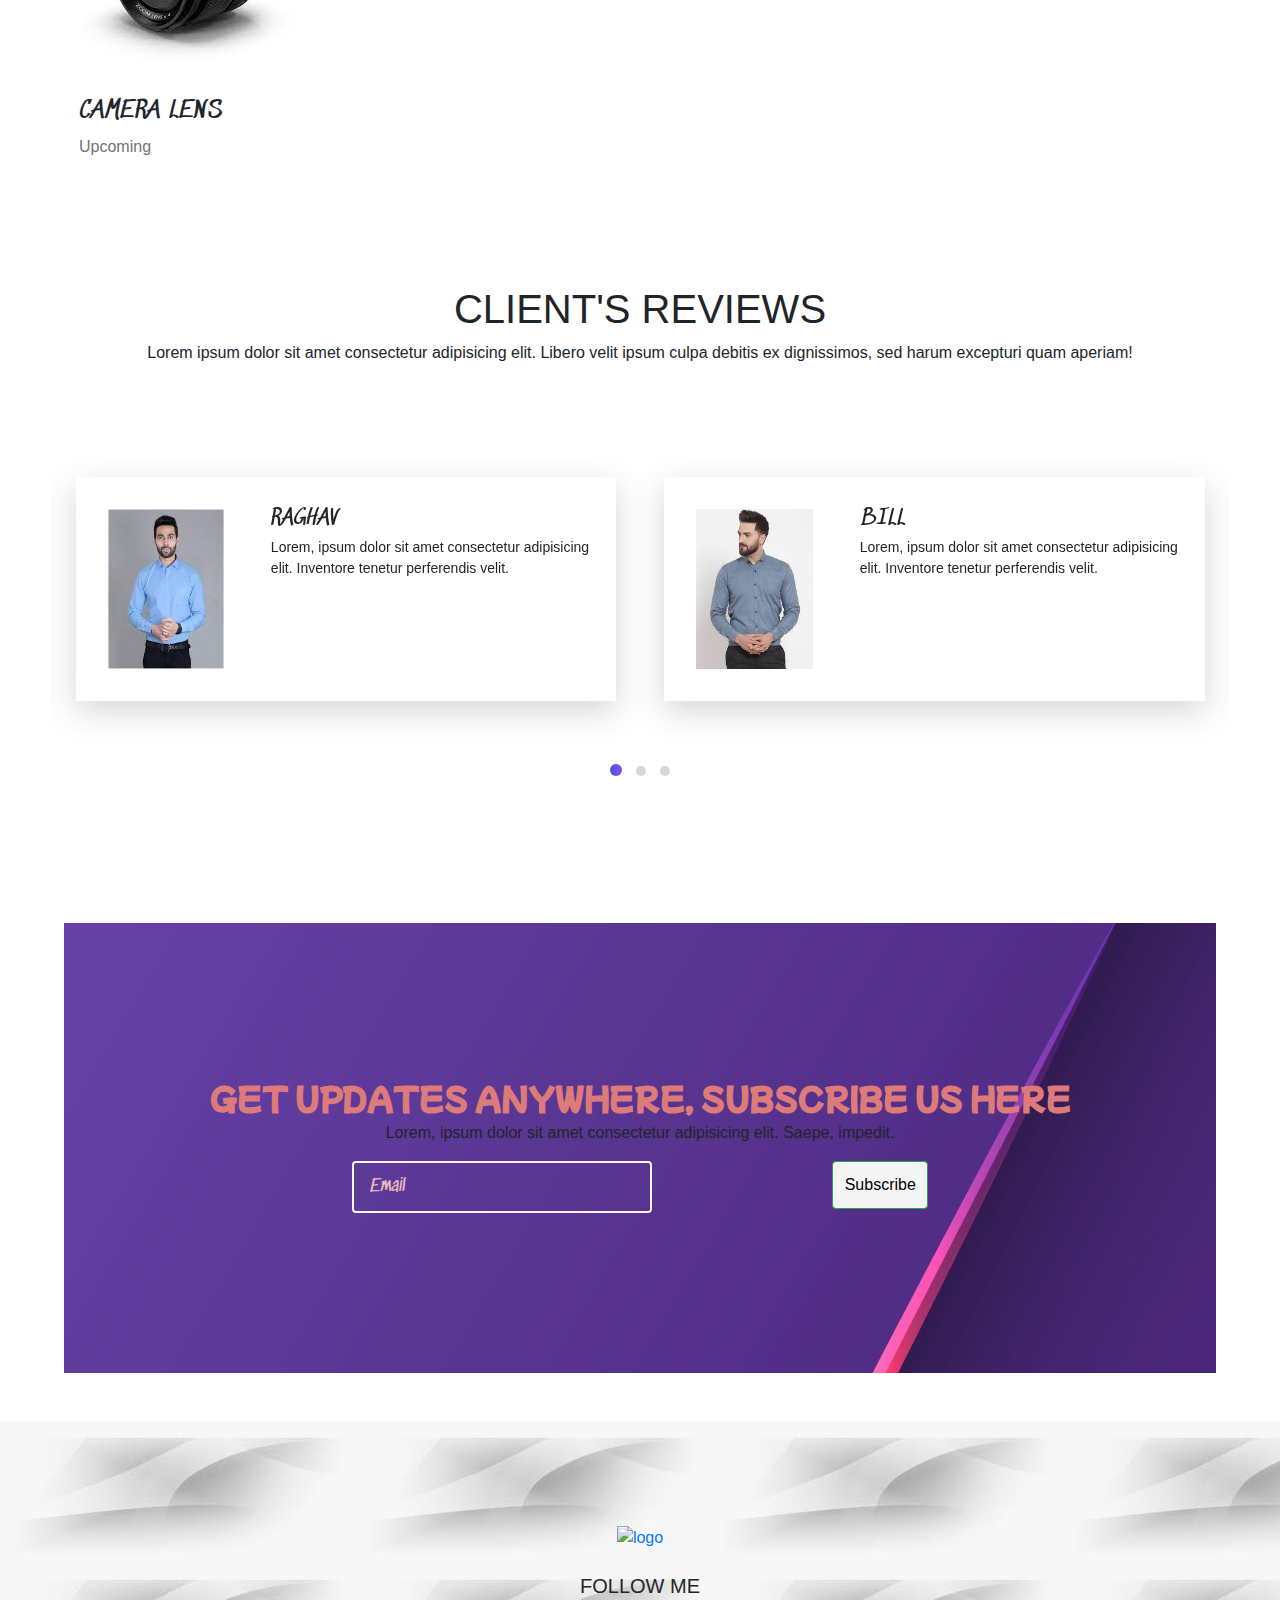
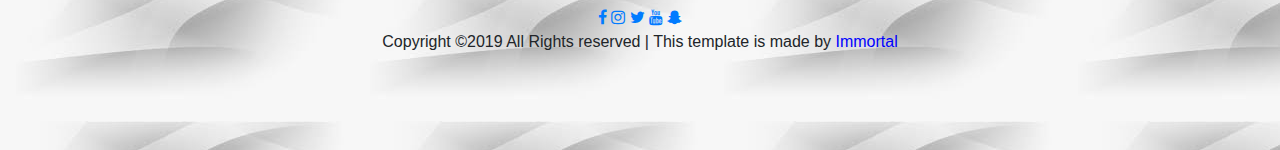
==== commit 03896c5b: "Update index.html" ====
--- a/index.html
+++ b/index.html
@@ -335,7 +335,7 @@
                     <div class="col-lg-4 col-md-6 col-sm-12 element-item latest">
                         <div class="our-project">
                             <div class="img">
-                                <a class="test-popup-link" href="./Images/project1.png ">
+                                <a class="test-popup-link" href="project1.png ">
                                     <img src="project1.png" alt="project-1">
                                 </a>
                             </div>
@@ -348,7 +348,7 @@
                     <div class="col-lg-4 col-md-6 col-sm-12 element-item popular">
                         <div class="our-project">
                             <div class="img">
-                                <a class="test-popup-link" href="./Images/project2.png ">
+                                <a class="test-popup-link" href="project2.png ">
                                     <img src="project2.png" alt="project-2"></a>
                             </div>
                             <div class="title py-4">
@@ -360,7 +360,7 @@
                     <div class="col-lg-4 col-md-6 col-sm-12 element-item Following">
                         <div class="our-project">
                             <div class="img">
-                                <a class="test-popup-link" href="./Images/project3.png ">
+                                <a class="test-popup-link" href="project3.png ">
                                     <img src="project3.png" alt="project-3"
                                         style="width: 15rem;"> </a>
                             </div>
@@ -373,7 +373,7 @@
                     <div class="col-lg-4 col-md-6 col-sm-12 element-item Upcoming">
                         <div class="our-project">
                             <div class="img">
-                                <a class="test-popup-link" href="./Images/project5.png ">
+                                <a class="test-popup-link" href="project5.png ">
                                     <img src="project5.png" alt="project-5"></a>
 
                             </div>
--- a/style.css
+++ b/style.css
@@ -375,7 +375,7 @@
   color: rgb(221, 122, 122);
 }
 .site-main .subscribe-area .subscribe form .input-textbox input{
-  width: 350px;
+  width: 300px;
   padding:  1.5rem 1rem;
   border: 2px solid whitesmoke;
   background: transparent;
--- a/responsive.css
+++ b/responsive.css
@@ -44,10 +44,7 @@
         padding: 0%;
 
     }
-    .site-main .subscribe-area .subscribe form .input-textbox input{
-        width: 20rem;
-        margin :5%;
-    }
+   
 }
     @media only screen and ( max-width:1910px){
         .header_area .main-menu .navbar{
@@ -65,7 +62,7 @@
 
     }
 
-    @media (max-width: 792px){
+    @media (max-width: 500px){
         .toggle .bar{
             display: block;
         }
@@ -93,6 +90,25 @@
             display: flex;
         }
 }
+
+@media (max-width:575.9px){
+    
+    .site-main .subscribe-area .subscribe form .btn-submit button{
+    
+        
+        position: static;
+
+
+    }
+    .site-main .subscribe-area .subscribe form .input-textbox input{
+        margin-left: auto;
+  margin-bottom: 1rem;
+  /* margin-left: 1rem; */
+  
+ 
+    }
+
+}
  
 
 
